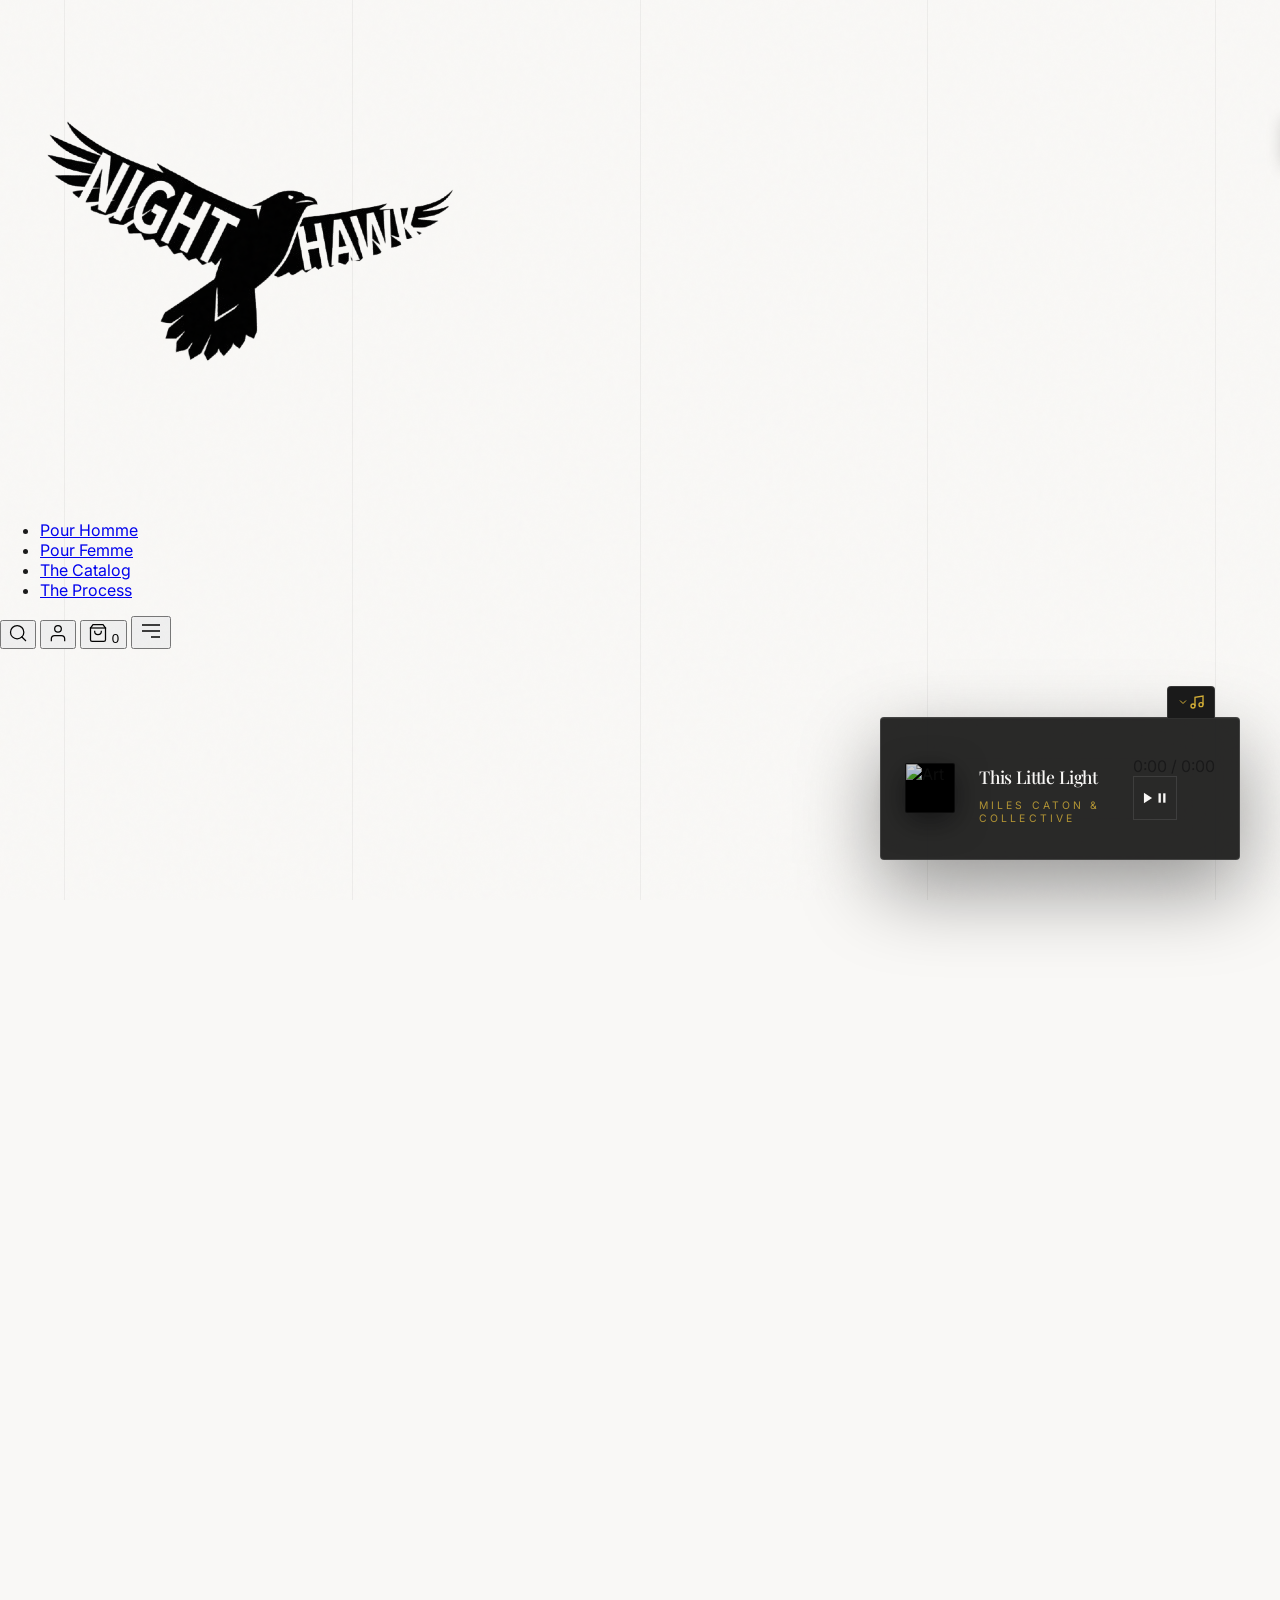
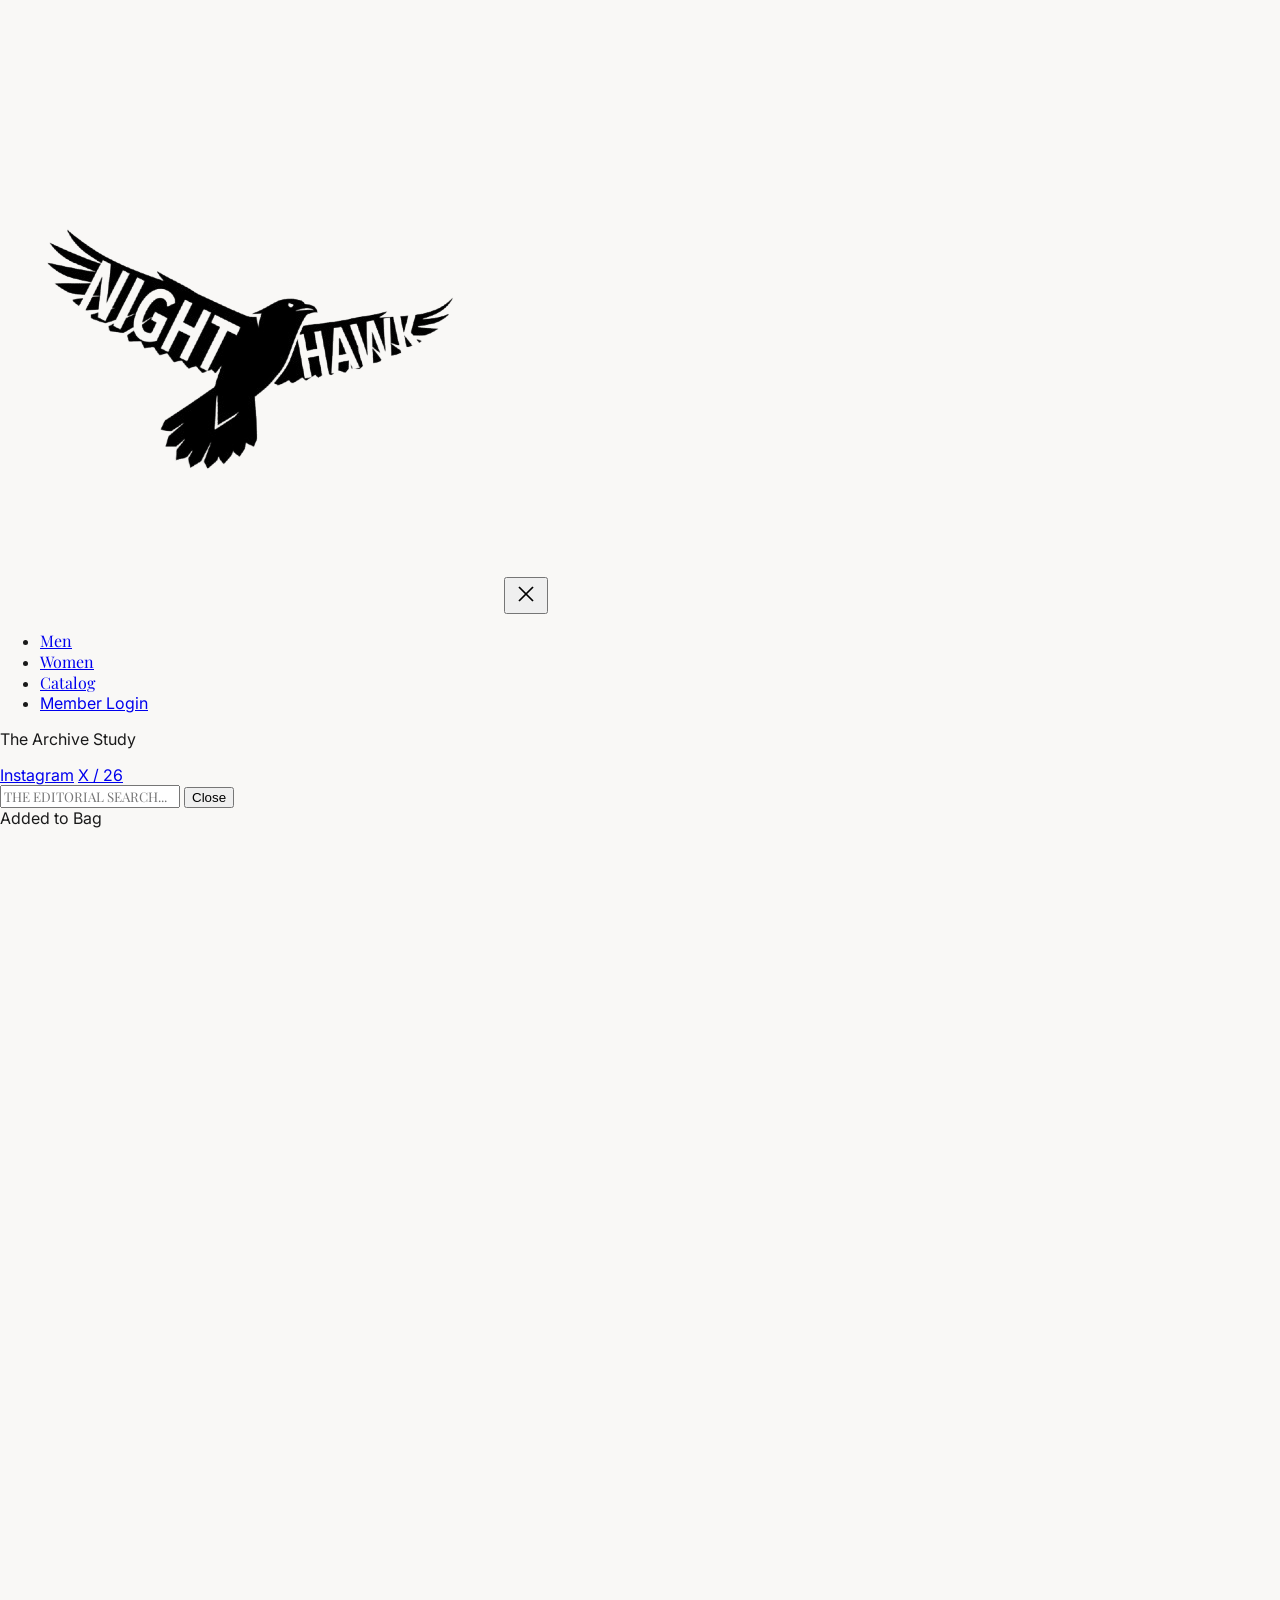
==== index.html @ eba728ac "feat: implement 100% smooth inertial scrolling and fix modal scroll overlap" ====
<!DOCTYPE html>
<html lang="en">

<head>
  <meta charset="UTF-8">
  <meta name="viewport" content="width=device-width, initial-scale=1.0">
  <title>NIGHT HAWK — The Art of Performance</title>
  <link rel="icon" type="image/png" href="logo.png">
  <link rel="preconnect" href="https://fonts.googleapis.com">
  <link rel="preconnect" href="https://fonts.gstatic.com" crossorigin>
  <link
    href="https://fonts.googleapis.com/css2?family=Inter:wght@300;400;500;600&family=Playfair+Display:ital,wght@0,400;0,700;1,400&family=UnifrakturCook:wght@700&display=swap"
    rel="stylesheet">
  <link rel="stylesheet" href="style.css">
  <!-- GSAP & LENIS -->
  <script src="https://cdnjs.cloudflare.com/ajax/libs/gsap/3.12.2/gsap.min.js"></script>
  <script src="https://unpkg.com/lenis@1.1.20/dist/lenis.min.js"></script>
  <script src="https://cdn.tailwindcss.com"></script>
  <script>
    tailwind.config = {
      theme: {
        extend: {
          colors: {
            alabaster: '#F9F8F6',
            charcoal: '#1A1A1A',
            taupe: '#EBE5DE',
            warmgrey: '#6C6863',
            gold: '#D4AF37',
          },
          fontFamily: {
            sans: ['Inter', 'sans-serif'],
            serif: ['Playfair Display', 'serif'],
          },
          letterSpacing: {
            wide: '0.1em',
            wider: '0.2em',
            widest: '0.3em',
          }
        }
      }
    }
  </script>
  <!-- AUTH -->
  <script type="module" src="auth.js"></script>
</head>

<body class="bg-alabaster text-charcoal antialiased relative">

  <!-- LUXURY STRUCTURAL BACKDROP -->
  <div class="noise-overlay"></div>
  <div class="editorial-grid">
    <div class="grid-line"></div>
    <div class="grid-line hidden md:block"></div>
    <div class="grid-line hidden md:block"></div>
    <div class="grid-line hidden xl:block"></div>
    <div class="grid-line"></div>
  </div>

  <!-- NAVIGATION -->
  <nav
    class="fixed top-0 w-full z-40 bg-alabaster/90 backdrop-blur-md border-b opacity-100 border-charcoal/10 transition-all duration-700">
    <div class="max-w-[1600px] mx-auto px-8 md:px-16 flex items-center justify-between h-20">
      <a href="index.html" class="flex items-center group">
        <img src="logo.png"
          class="h-8 md:h-12 w-auto object-contain transition-transform duration-500 group-hover:scale-105"
          alt="NIGHT HAWK">
      </a>

      <ul class="hidden lg:flex space-x-12">
        <li><a href="mens.html"
            class="text-xs uppercase tracking-widest text-charcoal hover:text-gold transition-colors duration-500">Pour
            Homme</a></li>
        <li><a href="womens.html"
            class="text-xs uppercase tracking-widest text-charcoal hover:text-gold transition-colors duration-500">Pour
            Femme</a></li>
        <li><a href="index.html#products"
            class="text-xs uppercase tracking-widest text-charcoal hover:text-gold transition-colors duration-500">The
            Catalog</a></li>
        <li><a href="#about"
            class="text-xs uppercase tracking-widest text-warmgrey hover:text-charcoal transition-colors duration-500">The
            Process</a></li>
      </ul>

      <div class="flex items-center space-x-4 md:space-x-8">
        <!-- Search Button Trigger -->
        <button class="text-charcoal hover:text-gold transition-colors duration-500" onclick="toggleSearch()">
          <svg width="20" height="20" viewBox="0 0 24 24" fill="none" stroke="currentColor" stroke-width="1.5"
            stroke-linecap="square">
            <circle cx="11" cy="11" r="8" />
            <line x1="21" y1="21" x2="16.65" y2="16.65" />
          </svg>
        </button>
        <button title="Profile" class="text-charcoal hover:text-gold transition-colors duration-500"
          onclick="window.location.href='login.html'">
          <svg width="20" height="20" viewBox="0 0 24 24" fill="none" stroke="currentColor" stroke-width="1.5"
            stroke-linecap="square">
            <path d="M20 21v-2a4 4 0 0 0-4-4H8a4 4 0 0 0-4 4v2" />
            <circle cx="12" cy="7" r="4" />
          </svg>
        </button>
        <button class="text-charcoal flex items-center space-x-2 group" id="cartBtn" onclick="openCart()">
          <svg class="group-hover:text-gold transition-colors duration-500" width="20" height="20" viewBox="0 0 24 24"
            fill="none" stroke="currentColor" stroke-width="1.5" stroke-linecap="square">
            <path d="M6 2 3 6v14a2 2 0 0 0 2 2h14a2 2 0 0 0 2-2V6l-3-4z" />
            <line x1="3" y1="6" x2="21" y2="6" />
            <path d="M16 10a4 4 0 0 1-8 0" />
          </svg>
          <span class="text-xs font-medium" id="cartCount">0</span>
        </button>

        <!-- Mobile Menu Trigger -->
        <button class="lg:hidden text-charcoal hover:text-gold transition-colors duration-500"
          onclick="toggleMobileMenu()">
          <svg width="24" height="24" viewBox="0 0 24 24" fill="none" stroke="currentColor" stroke-width="1.5">
            <line x1="3" y1="12" x2="21" y2="12" />
            <line x1="3" y1="6" x2="21" y2="6" />
            <line x1="12" y1="18" x2="21" y2="18" />
          </svg>
        </button>
      </div>
    </div>
  </nav>

  <!-- HERO SECTION -->
  <section
    class="relative min-h-[70vh] md:min-h-[85vh] w-full max-w-[1600px] mx-auto px-8 md:px-16 pt-24 pb-12 flex flex-col justify-end">
    <!-- Asymmetric Image Layout -->
    <div
      class="absolute top-[10%] md:top-[12%] right-8 md:right-16 md:w-[32%] lg:w-[35%] aspect-[3/4] z-0 group hidden md:block reveal">
      <div class="w-full h-full relative img-shadow-wrapper">
        <img src="products/hero_vol1.jpg" alt="Night Hawk Vol. 01" class="cinematic-img">
        <!-- Inner Border for Depth -->
        <div class="absolute inset-0 shadow-[inset_0_0_0_1px_rgba(0,0,0,0.06)] pointer-events-none"></div>
      </div>
      <!-- Vertical Label -->
      <div class="absolute -left-12 top-10 vertical-text">Collection / Vol. 01</div>
      <!-- Rotating Pro Element -->
      <div
        class="absolute -bottom-12 -right-12 floating-circle bg-alabaster/40 backdrop-blur-sm shadow-sm hidden lg:flex">
        Est. MCMXCII — Night Hawk
      </div>
    </div>

    <div class="relative z-10 w-full md:w-[85%] lg:w-[75%]">
      <div class="flex items-center space-x-6 mb-4 reveal">
        <div class="h-px w-10 bg-charcoal"></div>
        <span class="text-xs uppercase tracking-extrawide text-warmgrey">The New Standard</span>
      </div>

      <!-- PREMIUM MUSIC PLAYER COMPONENT -->
      <div class="mb-12 reveal" style="transition-delay: 200ms;">
        <div class="music-player-card">
          <div class="player-inner">
            <div class="album-art-wrapper" id="albumArt">
              <div class="vinyl-record">
                <div class="record-center"></div>
                <img src="https://images.unsplash.com/photo-1470225620780-dba8ba36b745?q=80&w=600" alt="Album Art"
                  class="album-img">
              </div>
            </div>

            <div class="player-info">
              <div class="metadata">
                <h3 class="serif text-xl tracking-wide text-charcoal">This Little Light of Mine</h3>
                <p class="text-[10px] uppercase tracking-widest text-warmgrey">Gospel Archive / Series 1</p>
              </div>

              <div class="controls-area">
                <div class="time-container">
                  <span id="currentTime" class="text-[10px] tabular-nums">0:00</span>
                  <div class="seek-track" id="seekBar">
                    <div class="seek-progress" id="seekProgress"></div>
                  </div>
                  <span id="totalTime" class="text-[10px] tabular-nums">0:00</span>
                </div>

                <div class="action-buttons">
                  <button id="playBtn" class="play-trigger group">
                    <svg id="playIcon" width="16" height="16" viewBox="0 0 24 24" fill="currentColor"
                      class="transition-transform duration-300 group-hover:scale-110">
                      <path d="M5 3l14 9-14 9V3z" />
                    </svg>
                    <svg id="pauseIcon" width="16" height="16" viewBox="0 0 24 24" fill="currentColor" class="hidden">
                      <rect x="6" y="4" width="4" height="16" />
                      <rect x="14" y="4" width="4" height="16" />
                    </svg>
                  </button>
                </div>
              </div>
            </div>
          </div>
          <!-- Global Audio Element -->
          <audio id="mainAudio" preload="auto">
            <source
              src="music/Miles Caton, DC6 Singers Collective, Pleasant Valley Youth Choir of New Orleans - This Little Light of Mine (SPOTISAVER).mp3"
              type="audio/mpeg">
          </audio>
        </div>
      </div>

      <h1
        class="serif text-5xl md:text-6xl lg:text-[5.5rem] leading-[0.9] text-charcoal mb-8 tracking-tight reveal-text">
        Curated <br> <span class="italic text-gold italic">Excellence.</span>
      </h1>

      <div class="grid grid-cols-1 md:grid-cols-12 gap-8 md:gap-16 items-end">
        <div class="md:col-span-4 md:col-start-1 reveal" style="transition-delay: 200ms;">
          <a href="#products" class="btn-luxury w-full md:w-auto">
            <span class="btn-bg-gold"></span>
            <span class="btn-text text-xs tracking-widest">Explore The Catalog</span>
          </a>
        </div>
        <div class="md:col-span-5 md:col-start-6 reveal" style="transition-delay: 400ms;">
          <p class="text-base text-charcoal leading-relaxed font-light">
            Elegance born from restraint, precision, and depth. Every raw seam engineered for architectural perfection
            and rigorous performance.
          </p>
        </div>
      </div>
    </div>
  </section>



  <!-- THE CATALOG -->
  <section id="products" class="w-full bg-charcoal text-alabaster py-24 md:py-40 reveal">
    <div class="max-w-[1600px] mx-auto px-8 md:px-16">
      <div class="flex flex-col md:flex-row md:items-end justify-between mb-20 md:mb-32">
        <div>
          <div class="flex items-center space-x-6 mb-6 reveal">
            <div class="h-px w-12 bg-alabaster/40"></div>
            <span class="text-xs uppercase tracking-extrawide text-taupe">Vol. 01</span>
          </div>
          <h2 class="serif text-5xl md:text-7xl leading-tight reveal-text">The <span
              class="italic text-gold">Editions</span></h2>
        </div>

        <!-- Minimalist Underline Filters -->
        <div class="flex overflow-x-auto whitespace-nowrap space-x-8 md:space-x-10 pb-4 md:pb-2 no-scrollbar">
          <button
            class="text-xs uppercase tracking-widest text-alabaster hover:text-gold transition-colors duration-500"
            onclick="filterProducts('All', this)">The Entire Edit</button>
          <button class="text-xs uppercase tracking-widest text-taupe hover:text-gold transition-colors duration-500"
            onclick="filterProducts('Men', this)">Pour Homme</button>
          <button class="text-xs uppercase tracking-widest text-taupe hover:text-gold transition-colors duration-500"
            onclick="filterProducts('Women', this)">Pour Femme</button>
        </div>
      </div>

      <!-- Inject Vanilla Script's Product Grid Here but style it via global Tailwind overloads in script.js (if necessary)! -->
      <!-- For immediate design impact, we will let default HTML render and adapt the script output to match elegant lines later. -->
      <div class="grid grid-cols-2 sm:grid-cols-2 lg:grid-cols-4 gap-x-4 sm:gap-x-8 gap-y-10 sm:gap-y-16"
        id="productsGrid">
        <!-- Content rendered by script.js -->
      </div>
    </div>
  </section>

  <!-- CART UI -->
  <div class="cart-overlay" id="cartOverlay" onclick="closeCart()"></div>
  <div class="cart-panel" id="cartPanel">
    <div class="px-8 py-8 border-b border-charcoal/10 flex justify-between items-center bg-alabaster shrink-0">
      <h3 class="serif text-3xl tracking-wide text-charcoal">The Bag</h3>
      <button onclick="closeCart()" class="text-charcoal hover:text-gold transition-colors duration-500">
        <svg width="24" height="24" viewBox="0 0 24 24" fill="none" stroke="currentColor" stroke-width="1.5">
          <path d="M18 6 6 18" />
          <path d="m6 6 12 12" />
        </svg>
      </button>
    </div>
    <div class="flex-1 overflow-y-auto px-8 py-8 bg-alabaster" id="cartBody" data-lenis-prevent>
      <!-- Populated by JS -->
    </div>
    <div class="border-t border-charcoal/10 bg-alabaster p-8 shrink-0" id="cartFooter">
      <div class="flex justify-between items-end mb-8">
        <span class="text-xs uppercase tracking-widest text-warmgrey">Subtotal</span>
        <span class="font-serif text-2xl tracking-wide text-charcoal" id="cartTotalPrice">₹0</span>
      </div>
      <button class="btn-luxury w-full" onclick="location.href='checkout.html'">
        <span class="btn-bg-gold"></span>
        <span class="btn-text">Secure Checkout</span>
      </button>
    </div>
  </div>

  <!-- MOBILE MENU DRAWER -->
  <div class="fixed inset-0 bg-alabaster z-[110] transition-transform duration-700 translate-x-full" id="mobileMenu">
    <div class="flex flex-col h-full px-8 py-12">
      <div class="flex justify-between items-center mb-24">
        <img src="logo.png" class="h-10 w-auto" alt="Logo">
        <button onclick="toggleMobileMenu()" class="text-charcoal">
          <svg width="28" height="28" viewBox="0 0 24 24" fill="none" stroke="currentColor" stroke-width="1.5">
            <path d="M18 6 6 18" />
            <path d="m6 6 12 12" />
          </svg>
        </button>
      </div>

      <ul class="space-y-10">
        <li><a href="mens.html" class="serif text-5xl text-charcoal hover:text-gold transition-colors block">Men</a>
        </li>
        <li><a href="womens.html" class="serif text-5xl text-charcoal hover:text-gold transition-colors block">Women</a>
        </li>
        <li><a href="index.html#products" onclick="toggleMobileMenu()"
            class="serif text-5xl text-charcoal hover:text-gold transition-colors block">Catalog</a></li>
        <li><a href="login.html"
            class="text-xs uppercase tracking-widest text-warmgrey block pt-8 border-t border-charcoal/10">Member
            Login</a></li>
      </ul>

      <div class="mt-auto">
        <p class="text-[10px] uppercase tracking-widest text-warmgrey mb-4">The Archive Study</p>
        <div class="flex space-x-6">
          <a href="#" class="text-xs text-charcoal">Instagram</a>
          <a href="#" class="text-xs text-charcoal">X / 26</a>
        </div>
      </div>
    </div>
  </div>

  <!-- SEARCH OVERLAY -->
  <div class="fixed inset-0 bg-alabaster z-[100] transition-opacity duration-700 opacity-0 pointer-events-none"
    id="searchOverlay">
    <div class="max-w-[1000px] mx-auto px-8 pt-40">
      <div class="flex items-center justify-between border-b border-charcoal/30 pb-4 mb-12">
        <input type="text" id="searchInput" onkeyup="performSearch()" placeholder="THE EDITORIAL SEARCH..."
          class="w-full bg-transparent text-4xl serif focus:outline-none italic placeholder:text-warmgrey/30">
        <button onclick="toggleSearch()"
          class="text-charcoal hover:text-gold transition-colors text-xs uppercase tracking-widest">Close</button>
      </div>
      <div id="searchResults" class="grid grid-cols-1 gap-8 max-h-[60vh] overflow-y-auto pr-4 custom-scrollbar" data-lenis-prevent>
        <!-- Results populated by script.js -->
      </div>
    </div>
  </div>

  <!-- TOAST NOTIFICATION -->
  <div
    class="fixed bottom-8 left-1/2 -translate-x-1/2 bg-charcoal text-alabaster text-[10px] uppercase tracking-widest px-8 py-4 z-[60] transform translate-y-24 opacity-0 transition-all duration-500 shadow-[0_8px_32px_rgba(0,0,0,0.15)]"
    id="toast">
    Added to Bag
  </div>

  <!-- FOOTER -->
  <footer id="contact"
    class="w-full max-w-[1600px] mx-auto px-8 md:px-16 py-20 pb-10 border-t border-charcoal/10 reveal">
    <div class="grid grid-cols-1 md:grid-cols-12 gap-16 mb-24">
      <div class="md:col-span-5">
        <img src="logo.png" class="h-10 w-auto mb-8 object-contain" alt="NIGHT HAWK">
        <p class="text-charcoal/60 text-sm leading-relaxed max-w-sm font-light mb-12">
          Sign up for exclusive access to restricted drops, early volume releases, and specialized editorial campaigns.
        </p>

        <div class="flex flex-col sm:flex-row items-start sm:items-end w-full max-w-md relative group">
          <input type="email" id="emailInput" placeholder="Enter your email address"
            class="w-full bg-transparent border-b border-charcoal py-4 text-sm font-light placeholder:font-serif placeholder:italic placeholder:text-warmgrey focus:outline-none focus:border-gold transition-colors duration-500">
          <button
            class="mt-4 sm:mt-0 sm:absolute right-0 bottom-4 text-xs uppercase tracking-widest font-medium hover:text-gold transition-colors duration-500"
            onclick="subscribeEmail()">
            Join
          </button>
        </div>
      </div>

      <div class="md:col-span-2 md:col-start-8">
        <h4 class="text-xs uppercase tracking-widest text-warmgrey mb-8">The Studio</h4>
        <ul class="space-y-4">
          <li><button onclick="openInfoModal('About')"
              class="text-sm font-light text-charcoal hover:text-gold transition-colors duration-500">About</button>
          </li>
          <li><button onclick="openInfoModal('Manifesto')"
              class="text-sm font-light text-charcoal hover:text-gold transition-colors duration-500">Manifesto</button>
          </li>
          <li><button onclick="openInfoModal('Careers')"
              class="text-sm font-light text-charcoal hover:text-gold transition-colors duration-500">Careers</button>
          </li>
        </ul>
      </div>

      <div class="md:col-span-2">
        <h4 class="text-xs uppercase tracking-widest text-warmgrey mb-8">Client Care</h4>
        <ul class="space-y-4">
          <li><button onclick="openInfoModal('Shipping')"
              class="text-sm font-light text-charcoal hover:text-gold transition-colors duration-500">Shipping</button>
          </li>
          <li><button onclick="openInfoModal('Returns')"
              class="text-sm font-light text-charcoal hover:text-gold transition-colors duration-500">Returns</button>
          </li>
          <li><button onclick="openInfoModal('Sizing')"
              class="text-sm font-light text-charcoal hover:text-gold transition-colors duration-500">Sizing</button>
          </li>
        </ul>
      </div>
    </div>

    <div class="flex flex-col md:flex-row justify-between items-center pt-8 border-t border-charcoal/5">
      <p class="text-[10px] uppercase tracking-widest text-warmgrey mb-4 md:mb-0">© 2026 Night Hawk. All Rights
        Reserved.</p>
      <div class="flex space-x-8">
        <a href="#"
          class="text-[10px] uppercase tracking-widest text-warmgrey hover:text-charcoal transition-colors duration-500">Instagram</a>
        <a href="#"
          class="text-[10px] uppercase tracking-widest text-warmgrey hover:text-charcoal transition-colors duration-500">X
          (Twitter)</a>
      </div>
    </div>
  </footer>

  <!-- INFO MODAL -->
  <div class="info-modal-overlay" id="infoModal" onclick="closeInfoModal()">
    <div class="info-modal-content" onclick="event.stopPropagation()">
      <button class="modal-close-btn" onclick="closeInfoModal()">
        <svg width="24" height="24" viewBox="0 0 24 24" fill="none" stroke="currentColor" stroke-width="1.5">
          <path d="M18 6 6 18" />
          <path d="m6 6 12 12" />
        </svg>
      </button>
      <div class="flex items-center space-x-6 mb-8">
        <div class="h-px w-10 bg-gold"></div>
        <span class="text-[10px] uppercase tracking-extrawide text-warmgrey">Night Hawk / Archival</span>
      </div>
      <h2 class="serif text-4xl mb-8" id="modalTitle">Info Title</h2>
      <p class="text-base text-charcoal font-light leading-relaxed tracking-wide" id="modalText">
        Professional description goes here...
      </p>
    </div>
  </div>

  <!-- ARCHITECTURAL QUICK VIEW -->
  <div id="quickViewOverlay" class="quickview-overlay" onclick="closeQuickView()">
    <div class="quickview-container" id="quickViewContainer" onclick="event.stopPropagation()" data-lenis-prevent>
      <div class="qv-close-btn" onclick="closeQuickView()">
        <svg width="24" height="24" viewBox="0 0 24 24" fill="none" stroke="currentColor" stroke-width="2">
          <path d="M18 6 6 18" />
          <path d="m6 6 12 12" />
        </svg>
      </div>

      <div class="qv-header-split">
        <!-- Left Side: Imagery Stage -->
        <div class="qv-visual-block">
          <div class="qv-main-stage" id="qvMainStage">
            <img src="" id="qvMainImg" alt="Product Cinematic">
          </div>
          <div class="qv-asset-tabs" id="qvAssetTabs">
            <!-- Population -->
          </div>
        </div>

        <!-- Right Side: Spec & Order -->
        <div class="qv-detail-block">
          <div class="mb-4">
            <span id="qvCategory" class="text-[10px] uppercase tracking-[0.4em] text-warmgrey">Volume Study</span>
          </div>
          <h2 id="qvTitle" class="serif text-5xl md:text-6xl mb-8 leading-[0.95] tracking-tight">Designation</h2>
          <div id="qvPrice" class="font-serif text-3xl text-gold mb-12">₹0.00</div>

          <div class="mb-12">
            <h4 class="text-[10px] uppercase tracking-widest text-charcoal mb-4">Internal Specification</h4>
            <p id="qvDescription" class="text-sm font-light leading-relaxed text-charcoal/70">
              A blueprint of restrained luxury.
            </p>
          </div>

          <div class="mb-12">
            <h4 class="text-[10px] uppercase tracking-widest text-charcoal mb-4">Dimension Strategy</h4>
            <div class="flex gap-3" id="qvSizes">
              <!-- Populated -->
            </div>
          </div>

          <button class="btn-luxury w-full" id="qvAddToCartBtn">
            <span class="btn-bg-gold"></span>
            <span class="btn-text">Acquire Archival Piece</span>
          </button>
        </div>
      </div>

      <!-- Deep Recommendations -->
      <div class="qv-suggestions">
        <h3 class="serif text-2xl mb-12">Related <span class="italic text-gold">Artifacts</span></h3>
        <div class="grid grid-cols-2 md:grid-cols-4 gap-8" id="qvSuggestions">
          <!-- Populated -->
        </div>
      </div>
    </div>
  </div>

  <!-- GLOBAL PERSISTENT PLAYER -->
  <div class="global-player" id="globalPlayer">
    <button class="player-toggle-btn" id="playerToggle" onclick="togglePlayerCollapse()">
      <svg id="collapseIcon" width="12" height="12" viewBox="0 0 24 24" fill="none" stroke="currentColor"
        stroke-width="2">
        <path d="m6 9 6 6 6-6" />
      </svg>
      <svg id="expandIcon" width="16" height="16" viewBox="0 0 24 24" fill="none" stroke="currentColor" stroke-width="2"
        class="hidden">
        <path d="M9 18V5l12-2v13" />
        <circle cx="6" cy="18" r="3" />
        <circle cx="18" cy="16" r="3" />
      </svg>
    </button>
    <div class="global-seek-bar" id="seekBar">
      <div class="global-seek-progress" id="seekProgress"></div>
    </div>
    <div class="global-player-inner">
      <div class="mini-album-wrapper" id="albumArt">
        <div class="mini-vinyl">
          <img src="https://images.unsplash.com/photo-1470225620780-dba8ba36b745?q=80&w=600" alt="Art"
            class="mini-album-img">
        </div>
      </div>
      <div class="mini-metadata">
        <h4 class="serif">This Little Light</h4>
        <p>Miles Caton & Collective</p>
      </div>
      <div class="mini-controls">
        <span id="currentTime" class="text-[9px] tabular-nums text-warmgrey">0:00</span>
        <span class="mx-1 text-taupe/20">/</span>
        <span id="totalTime" class="text-[9px] tabular-nums text-warmgrey">0:00</span>
        <button id="playBtn" class="mini-play-trigger">
          <svg id="playIcon" width="14" height="14" viewBox="0 0 24 24" fill="currentColor">
            <path d="M5 3l14 9-14 9V3z" />
          </svg>
          <svg id="pauseIcon" width="14" height="14" viewBox="0 0 24 24" fill="currentColor" class="hidden">
            <rect x="6" y="4" width="4" height="16" />
            <rect x="14" y="4" width="4" height="16" />
          </svg>
        </button>
      </div>
    </div>
  </div>


  <script src="script.js"></script>
</body>

</html>
---- style.css ----
/* 0. LENIS SMOOTH SCROLL CORE */
html.lenis, html.lenis body {
  height: auto;
}

.lenis.lenis-smooth {
  scroll-behavior: auto !important;
}

.lenis.lenis-smooth [data-lenis-prevent] {
  overscroll-behavior: contain;
}

.lenis.lenis-stopped {
  overflow: hidden;
}

.lenis.lenis-scrolling iframe {
  pointer-events: none;
}

/* 1. Paper Noise Texture */
.noise-overlay {
  position: fixed;
  inset: 0;
  z-index: 50;
  pointer-events: none;
  opacity: 0.02;
  background-image: url("data:image/svg+xml,%3Csvg viewBox='0 0 200 200' xmlns='http://www.w3.org/2000/svg'%3E%3Cfilter id='noiseFilter'%3E%3CfeTurbulence type='fractalNoise' baseFrequency='0.65' numOctaves='3' stitchTiles='stitch'/%3E%3C/filter%3E%3Crect width='100%25' height='100%25' filter='url(%23noiseFilter)'/%3E%3C/svg%3E");
}

/* 2. Structural Gridlines - RE-ENGINEERED FOR DESKTOP */
.editorial-grid {
  position: fixed;
  top: 0;
  left: 50%;
  transform: translateX(-50%);
  z-index: -1;
  pointer-events: none;
  display: flex;
  justify-content: space-between;
  width: 100vw;
  max-width: 1600px;
  height: 100vh;
  padding: 0 4rem;
}

@media (max-width: 768px) {
  .editorial-grid {
    padding: 0 2rem;
  }
}

.grid-line {
  width: 1px;
  height: 100%;
  background-color: rgba(26, 26, 26, 0.05);
  /* Lighter Lines */
}

/* 3. Global Typography & Core Overrides */
html {
  scroll-behavior: initial;
}

body {
  background-color: #F9F8F6;
  color: #1A1A1A;
  font-family: 'Inter', sans-serif;
  margin: 0;
  padding: 0;
  -webkit-font-smoothing: antialiased;
  overflow-x: hidden !important;
  width: 100%;
}

* {
  box-sizing: border-box;
}

h1,
h2,
h3,
h4,
.serif {
  font-family: 'Playfair Display', serif;
  font-weight: 400;
}

/* 4. Cinematic Image Reveals */
.cinematic-img {
  width: 100%;
  height: 100%;
  object-fit: cover;
  filter: grayscale(100%);
  transition: filter 1500ms cubic-bezier(0.25, 0.46, 0.45, 0.94), transform 1500ms cubic-bezier(0.25, 0.46, 0.45, 0.94);
}

.group:hover .cinematic-img {
  filter: grayscale(0%);
  transform: scale(1.05);
}

.img-shadow-wrapper {
  overflow: hidden;
  box-shadow: 0 8px 32px rgba(0, 0, 0, 0.08);
  transition: box-shadow 1500ms ease;
}

.group:hover .img-shadow-wrapper {
  box-shadow: 0 16px 48px rgba(0, 0, 0, 0.16);
}

/* 5. Custom Button Component */
.btn-luxury {
  position: relative;
  overflow: hidden;
  height: 3rem;
  padding: 0 2rem;
  background-color: #1A1A1A;
  color: #FFFFFF;
  font-family: 'Inter', sans-serif;
  font-size: 0.75rem;
  font-weight: 500;
  text-transform: uppercase;
  letter-spacing: 0.2em;
  border: 1px solid #1A1A1A;
  outline: none;
  cursor: pointer;
  box-shadow: 0 4px 16px rgba(0, 0, 0, 0.15);
  transition: box-shadow 500ms ease;
  display: inline-flex;
  align-items: center;
  justify-content: center;
  text-decoration: none;
}

.btn-luxury:hover {
  box-shadow: 0 8px 24px rgba(0, 0, 0, 0.25);
}

.btn-luxury .btn-bg-gold {
  position: absolute;
  top: 0;
  left: 0;
  width: 100%;
  height: 100%;
  background-color: #D4AF37;
  transform: translateX(-100%);
  transition: transform 500ms cubic-bezier(0.25, 0.46, 0.45, 0.94);
  z-index: 0;
}

.btn-luxury:hover .btn-bg-gold {
  transform: translateX(0);
}

.btn-luxury .btn-text {
  position: relative;
  z-index: 10;
}

/* 6. Vertical Text */
.vertical-text {
  writing-mode: vertical-rl;
  text-orientation: mixed;
  text-transform: uppercase;
  letter-spacing: 0.3em;
  font-size: 0.75rem;
  color: #6C6863;
  transform: rotate(180deg);
}

/* 7. Drop Caps */
.drop-cap::first-letter {
  float: left;
  font-family: 'Playfair Display', serif;
  font-size: 4.5rem;
  line-height: 0.8;
  margin-right: 0.75rem;
  margin-top: 0.2rem;
  color: #1A1A1A;
}

/* Utilities for JS Components */
.cart-overlay {
  display: none;
}

/* Temporary hide while refactoring */
.cart-panel {
  display: none;
}

/* INTERACTIVE UI STATES */
.cart-overlay {
  position: fixed;
  inset: 0;
  background-color: rgba(26, 26, 26, 0.3);
  backdrop-filter: blur(4px);
  z-index: 1000;
  opacity: 0;
  pointer-events: none;
  transition: opacity 700ms ease;
}

.cart-overlay.show {
  opacity: 1;
  pointer-events: auto;
}

.cart-panel {
  position: fixed;
  top: 0;
  right: 0;
  width: 100%;
  max-width: 440px;
  height: 100vh;
  background-color: #F9F8F6;
  z-index: 1100;
  transform: translateX(100%);
  transition: transform 700ms cubic-bezier(0.25, 0.46, 0.45, 0.94);
  border-left: 1px solid rgba(26, 26, 26, 0.1);
  display: flex;
  flex-direction: column;
}

.cart-panel.show {
  transform: translateX(0);
}

#toast.show {
  opacity: 1;
  transform: translate(-50%, 0);
}

#searchOverlay.show {
  opacity: 1;
  pointer-events: auto;
}

/* 6. Precision Animations (Intersection Observer) */
.reveal {
  opacity: 0;
  transform: translateY(30px);
  transition: all 1200ms cubic-bezier(0.25, 0.46, 0.45, 0.94);
}

.reveal.active {
  opacity: 1;
  transform: translateY(0);
}

/* 7. Hover Precision */
.hover-underline {
  position: relative;
}

.hover-underline::after {
  content: '';
  position: absolute;
  bottom: -4px;
  left: 0;
  width: 0%;
  height: 1px;
  background-color: #D4AF37;
  transition: width 600ms cubic-bezier(0.25, 0.46, 0.45, 0.94);
}

.hover-underline:hover::after {
  width: 100%;
}

/* 8. Floating Micro-UI */
.floating-circle {
  width: 100px;
  height: 100px;
  border-radius: 50%;
  border: 1px solid rgba(26, 26, 26, 0.1);
  display: flex;
  align-items: center;
  justify-content: center;
  text-align: center;
  font-size: 0.6rem;
  letter-spacing: 0.2rem;
  text-transform: uppercase;
  color: #1A1A1A;
  animation: rotate 20s linear infinite;
}

@keyframes rotate {
  from {
    transform: rotate(0deg);
  }

  to {
    transform: rotate(360deg);
  }
}

/* 9. Header Smart Scroll (Advanced UX) */
.header-scrolled {
  height: 4rem;
  /* Smaller height on scroll */
  background-color: rgba(249, 248, 246, 0.98);
  box-shadow: 0 4px 30px rgba(0, 0, 0, 0.05);
}

/* 10. Horizontal Reveal Text */
.reveal-text {
  clip-path: polygon(0 0, 0 100%, 0 100%, 0 0);
  transition: clip-path 1.5s cubic-bezier(0.19, 1, 0.22, 1);
}

.reveal-text.active {
  clip-path: polygon(0 0, 100% 0, 100% 100%, 0 100%);
}

/* 11. Logo Glow Horror Flickering refinement */
.horror-text {
  text-rendering: optimizeLegibility;
  filter: drop-shadow(0 0 5px rgba(145, 41, 20, 0.2));
}


/* 11. HORROR LOGO DESIGN (User Requested) */
@import url('https://fonts.googleapis.com/css2?family=UnifrakturCook:wght@700&display=swap');

.horror-text {
  animation: flickering 1.5s step-start infinite;
  color: #912914;
  font-family: 'UnifrakturCook', cursive;
  text-shadow: none;
  line-height: 1;
  display: inline-block;
}

@keyframes flickering {

  0%,
  5%,
  20%,
  30%,
  35%,
  100% {
    color: #912914;
    text-shadow: none;
    transform: skewX(0);
  }

  10% {
    color: #912914;
    text-shadow: 1px 1px #eee;
    transform: skewX(-15deg);
  }

  15% {
    color: #ccc;
    text-shadow: none;
    transform: skewX(-15deg);
  }

  25% {
    color: #ccc;
    text-shadow: 2px 2px #912914;
    transform: skewX(0);
  }
}

.logo-container {
  display: flex;
  justify-content: center;
  align-items: center;
  margin-bottom: 2rem;
}


/* 15. DESKTOP OPTIMIZATION & OVERFLOW FIXES */
html,
body {
  overflow-x: hidden;
  /* Prevent unwanted horizontal scroll */
  width: 100%;
}

.main-container {
  max-width: 1600px;
  margin: 0 auto;
  position: relative;
}

/* Ensure Logo sits perfectly */
.nav-logo {
  height: 2.5rem;
  width: auto;
  object-fit: contain;
}

.hero-logo {
  width: 100%;
  max-width: 600px;
  height: auto;
  margin-bottom: 2rem;
  filter: drop-shadow(0 0 10px rgba(0, 0, 0, 0.05));
}


/* 16. PROFESSIONAL INFO MODAL SYSTEM */
.info-modal-overlay {
  position: fixed;
  inset: 0;
  background-color: rgba(26, 26, 26, 0.5);
  backdrop-filter: blur(8px);
  z-index: 100;
  opacity: 0;
  pointer-events: none;
  transition: all 600ms cubic-bezier(0.25, 0.46, 0.45, 0.94);
  display: flex;
  align-items: center;
  justify-content: center;
  padding: 2rem;
}

.info-modal-overlay.show {
  opacity: 1;
  pointer-events: auto;
}

.info-modal-content {
  background-color: #F9F8F6;
  width: 100%;
  max-width: 600px;
  padding: 4rem;
  position: relative;
  transform: translateY(40px);
  transition: transform 800ms cubic-bezier(0.19, 1, 0.22, 1);
  border: 1px solid rgba(26, 26, 26, 0.1);
  box-shadow: 0 30px 60px rgba(0, 0, 0, 0.1);
}

.info-modal-overlay.show .info-modal-content {
  transform: translateY(0);
}

.modal-close-btn {
  position: absolute;
  top: 2rem;
  right: 2rem;
  color: #1A1A1A;
  transition: color 500ms ease;
}

.modal-close-btn:hover {
  color: #D4AF37;
}


/* 18. PREMIUM MUSIC PLAYER STYLES */
.music-player-card {
  width: 100%;
  max-width: 480px;
  background: rgba(255, 255, 255, 0.6);
  backdrop-filter: blur(20px);
  border: 1px solid rgba(26, 26, 26, 0.05);
  padding: 2rem;
  position: relative;
  box-shadow: 0 20px 60px rgba(0, 0, 0, 0.05);
}

@media (max-width: 1024px) {
  .music-player-card {
    max-width: 380px;
    padding: 1.5rem;
  }
}

.player-inner {
  display: flex;
  align-items: center;
  gap: 2rem;
}

.album-art-wrapper {
  position: relative;
  width: 120px;
  height: 120px;
  flex-shrink: 0;
}

.vinyl-record {
  width: 100%;
  height: 100%;
  border-radius: 50%;
  background: #111;
  position: relative;
  overflow: hidden;
  box-shadow: 0 10px 30px rgba(0, 0, 0, 0.3);
  background: repeating-radial-gradient(circle at center,
      #111 0,
      #111 2px,
      #161616 3px,
      #111 4px);
}

.record-center {
  position: absolute;
  top: 50%;
  left: 50%;
  transform: translate(-50%, -50%);
  width: 25px;
  height: 25px;
  background: var(--bg-alabaster);
  border-radius: 50%;
  z-index: 2;
  border: 4px solid #111;
}

.album-img {
  position: absolute;
  inset: 15%;
  width: 70%;
  height: 70%;
  object-fit: cover;
  border-radius: 50%;
  z-index: 1;
  opacity: 0.8;
  transition: opacity 0.5s ease;
}

.player-info {
  flex: 1;
}

.metadata h3 {
  margin-bottom: 0.25rem;
  font-size: 1.25rem;
}

.controls-area {
  margin-top: 1.5rem;
}

.time-container {
  display: flex;
  align-items: center;
  gap: 1rem;
  margin-bottom: 1.5rem;
}

.seek-track {
  flex: 1;
  height: 2px;
  background: rgba(26, 26, 26, 0.1);
  cursor: pointer;
  position: relative;
}

.seek-progress {
  position: absolute;
  left: 0;
  top: 0;
  height: 100%;
  background: var(--gold);
  width: 0%;
  transition: width 0.1s linear;
}

.seek-track:hover .seek-progress::after {
  content: '';
  position: absolute;
  right: -4px;
  top: -3px;
  width: 8px;
  height: 8px;
  background: var(--gold);
  border-radius: 50%;
}

.action-buttons {
  display: flex;
  align-items: center;
}

.play-trigger {
  width: 44px;
  height: 44px;
  border-radius: 50%;
  background: var(--text-charcoal);
  color: white;
  display: flex;
  align-items: center;
  justify-content: center;
  border: none;
  cursor: pointer;
  transition: all 0.3s cubic-bezier(0.25, 0.46, 0.45, 0.94);
}

.play-trigger:hover {
  background: var(--gold);
  transform: scale(1.05);
}

.play-trigger svg {
  fill: currentColor;
}

@media (max-width: 640px) {
  .player-inner {
    flex-direction: column;
    text-align: center;
  }
}

/* 19. GLOBAL PERSISTENT PLAYER */
.global-player {
  position: fixed;
  bottom: 2.5rem;
  right: 2.5rem;
  width: 360px;
  z-index: 100;
  background: rgba(18, 18, 18, 0.9); /* Architectural Matte */
  backdrop-filter: blur(35px) saturate(160%);
  -webkit-backdrop-filter: blur(35px) saturate(160%);
  border: 1px solid rgba(255, 255, 255, 0.12);
  border-radius: 4px; /* Museum-grade sharp corners with slight radii */
  padding: 1.5rem;
  box-shadow: 0 30px 80px rgba(0, 0, 0, 0.4);
  transition: all 0.9s cubic-bezier(0.19, 1, 0.22, 1);
  transform: translateY(0) rotateX(0);
  perspective: 1000px;
}

.global-player.collapsed {
  height: 0;
  padding: 0;
  background: transparent;
  border: none;
  box-shadow: none;
  backdrop-filter: none;
  overflow: visible;
}

.global-player.collapsed .global-seek-bar {
  opacity: 0;
}

.global-player.collapsed .global-player-inner {
  opacity: 0;
  pointer-events: none;
  transform: translateY(10px);
}

.player-toggle-btn {
  position: absolute;
  top: -32px;
  right: 1.5rem;
  width: 48px;
  height: 32px;
  background: #1A1A1A;
  backdrop-filter: blur(35px);
  border: 1px solid rgba(255, 255, 255, 0.12);
  border-bottom: none;
  border-radius: 4px 4px 0 0;
  display: flex;
  align-items: center;
  justify-content: center;
  cursor: pointer;
  color: #D4AF37;
  transition: all 0.6s cubic-bezier(0.19, 1, 0.22, 1);
  z-index: 10;
}

.global-player.collapsed .player-toggle-btn {
  top: -48px;
  width: 48px;
  height: 48px;
  border-radius: 50%;
  border: 1px solid rgba(26, 26, 26, 0.1);
  box-shadow: 0 8px 24px rgba(0, 0, 0, 0.1);
}

.player-toggle-btn:hover {
  background: white;
  color: #D4AF37;
}

.global-player-inner {
  display: flex;
  align-items: center;
  gap: 1rem;
  transition: all 0.5s ease;
}

.mini-album-wrapper {
  width: 50px;
  height: 50px;
  flex-shrink: 0;
  position: relative;
}

.mini-vinyl {
  width: 100%;
  height: 100%;
  border-radius: 2px; /* Architecturally Square with Micro-radius */
  background: #000;
  position: relative;
  overflow: hidden;
  box-shadow: 0 8px 30px rgba(0, 0, 0, 0.5);
  border: 1px solid rgba(255, 255, 255, 0.05);
}

.mini-album-img {
  position: absolute;
  inset: 0;
  width: 100%;
  height: 100%;
  object-fit: cover;
  opacity: 0.9;
  filter: contrast(1.1) brightness(0.9);
}

.mini-metadata {
  flex: 1;
  overflow: hidden;
  padding-left: 0.5rem;
}

.mini-metadata h4 {
  font-family: 'Playfair Display', serif;
  font-size: 1.1rem;
  font-weight: 500;
  white-space: nowrap;
  overflow: hidden;
  text-overflow: ellipsis;
  color: #F9F8F6;
  margin-bottom: 4px;
  letter-spacing: -0.01em;
}

.mini-metadata p {
  font-size: 0.65rem;
  text-transform: uppercase;
  letter-spacing: 0.3em;
  color: rgba(212, 175, 55, 0.8); /* Signature Gold Accent */
  font-weight: 400;
}

.mini-play-trigger {
  width: 44px;
  height: 44px;
  border-radius: 0; /* Professional Square UI */
  background: transparent;
  color: #F9F8F6;
  border: 1px solid rgba(255, 255, 255, 0.1);
  cursor: pointer;
  display: flex;
  align-items: center;
  justify-content: center;
  transition: all 0.5s cubic-bezier(0.19, 1, 0.22, 1);
}

.mini-play-trigger:hover {
  background: #F9F8F6;
  color: #1A1A1A;
  border-color: #F9F8F6;
}

.global-seek-bar {
  position: absolute;
  top: 0;
  left: 0;
  width: 100%;
  height: 1px; /* Precision fine line */
  background: rgba(255, 255, 255, 0.03);
}

.global-seek-progress {
  height: 100%;
  background: linear-gradient(90deg, #D4AF37, #F9F8F6);
  width: 0%;
}

@media (max-width: 768px) {
  .global-player {
    bottom: 1rem;
    right: 1rem;
    left: 1rem;
    width: auto;
  }
}

/* 20. CUSTOM SCROLLBAR UTILITIES */
.no-scrollbar::-webkit-scrollbar {
  display: none;
}
.no-scrollbar {
  -ms-overflow-style: none;
  scrollbar-width: none;
}

/* 21. ARCHITECTURAL QUICK-VIEW MODAL */
.quickview-overlay {
  position: fixed;
  inset: 0;
  background: rgba(10, 10, 10, 0.95);
  backdrop-filter: blur(20px);
  z-index: 1000;
  display: flex;
  align-items: center;
  justify-content: center;
  opacity: 0;
  pointer-events: none;
  transition: all 0.8s cubic-bezier(0.19, 1, 0.22, 1);
  padding: 1rem;
}

.quickview-overlay.active {
  opacity: 1;
  pointer-events: auto;
}

.quickview-container {
  width: 100%;
  max-width: 1200px;
  height: 90vh;
  background: #F9F8F6;
  position: relative;
  overflow-y: auto;
  display: flex;
  flex-direction: column;
  transform: scale(0.95) translateY(40px);
  transition: transform 1s cubic-bezier(0.19, 1, 0.22, 1);
  scrollbar-width: thin;
  scrollbar-color: #D4AF37 transparent;
}

.quickview-container::-webkit-scrollbar {
  width: 6px;
}
.quickview-container::-webkit-scrollbar-thumb {
  background-color: #D4AF37;
  border-radius: 6px;
}

.quickview-overlay.active .quickview-container {
  transform: scale(1) translateY(0);
}

.qv-header-split {
  display: grid;
  grid-template-columns: 1fr 1fr;
  flex-shrink: 0;
}

.qv-visual-block {
  background: #1A1A1A;
  position: relative;
  overflow: hidden;
  display: flex;
  flex-direction: column;
  padding: 2.5rem;
}

.qv-main-stage {
  flex: 1;
  width: 100%;
  position: relative;
  overflow: hidden;
  margin-bottom: 2rem;
  background-color: #111;
  display: flex;
  align-items: center;
  justify-content: center;
}

.qv-main-stage img {
  width: 100%;
  height: 100%;
  object-fit: cover;
  transition: transform 1.2s cubic-bezier(0.19, 1, 0.22, 1);
}

.qv-main-stage:hover img {
  transform: scale(1.05);
}

.qv-asset-tabs {
  display: grid;
  grid-template-columns: repeat(6, 1fr);
  gap: 1rem;
}

.qv-asset-tab {
  aspect-ratio: 1;
  border: 1px solid rgba(255, 255, 255, 0.05);
  background: rgba(25, 25, 25, 0.5);
  cursor: pointer;
  transition: all 0.4s ease;
  overflow: hidden;
  opacity: 0.4;
  display: flex;
  align-items: center;
  justify-content: center;
}

.qv-asset-tab.active {
  opacity: 1;
  border-color: #D4AF37;
}

.qv-asset-tab img {
  width: 100%;
  height: 100%;
  object-fit: cover;
}

.qv-asset-tab:hover {
  opacity: 0.8;
}

.qv-detail-block {
  padding: 4rem;
  background: #F9F8F6;
  display: flex;
  flex-direction: column;
  justify-content: center;
  color: #1A1A1A;
}

.qv-suggestions {
  padding: 4rem;
  background: #F9F8F6;
  border-top: 1px solid rgba(0, 0, 0, 0.03);
  color: #1A1A1A;
}

.qv-close-btn {
  position: absolute;
  top: 2rem;
  right: 2rem;
  background: #1A1A1A;
  color: #F9F8F6;
  width: 48px;
  height: 48px;
  border-radius: 50%;
  display: flex;
  align-items: center;
  justify-content: center;
  z-index: 1010;
  transition: all 0.5s ease;
  cursor: pointer;
}

.qv-close-btn:hover {
  background: #D4AF37;
  color: #1A1A1A;
  transform: rotate(90deg) scale(1.05);
}

@media (max-width: 1024px) {
  .qv-header-split { grid-template-columns: 1fr; }
  .quickview-container { height: 95vh; }
  .qv-detail-block { padding: 2rem; }
  .qv-visual-block { padding: 1.5rem; height: 60vh; }
}
@media (max-width: 768px) {
  .global-player {
    bottom: 0.5rem;
    right: 0.5rem;
    left: 0.5rem;
    width: auto;
    padding: 0.75rem;
    border-radius: 8px;
  }
  .mini-metadata h4 { font-size: 0.85rem; }
  .mini-metadata p { font-size: 0.55rem; }
  .player-toggle-btn { top: -20px; height: 20px; width: 36px; right: 0.5rem; }
}
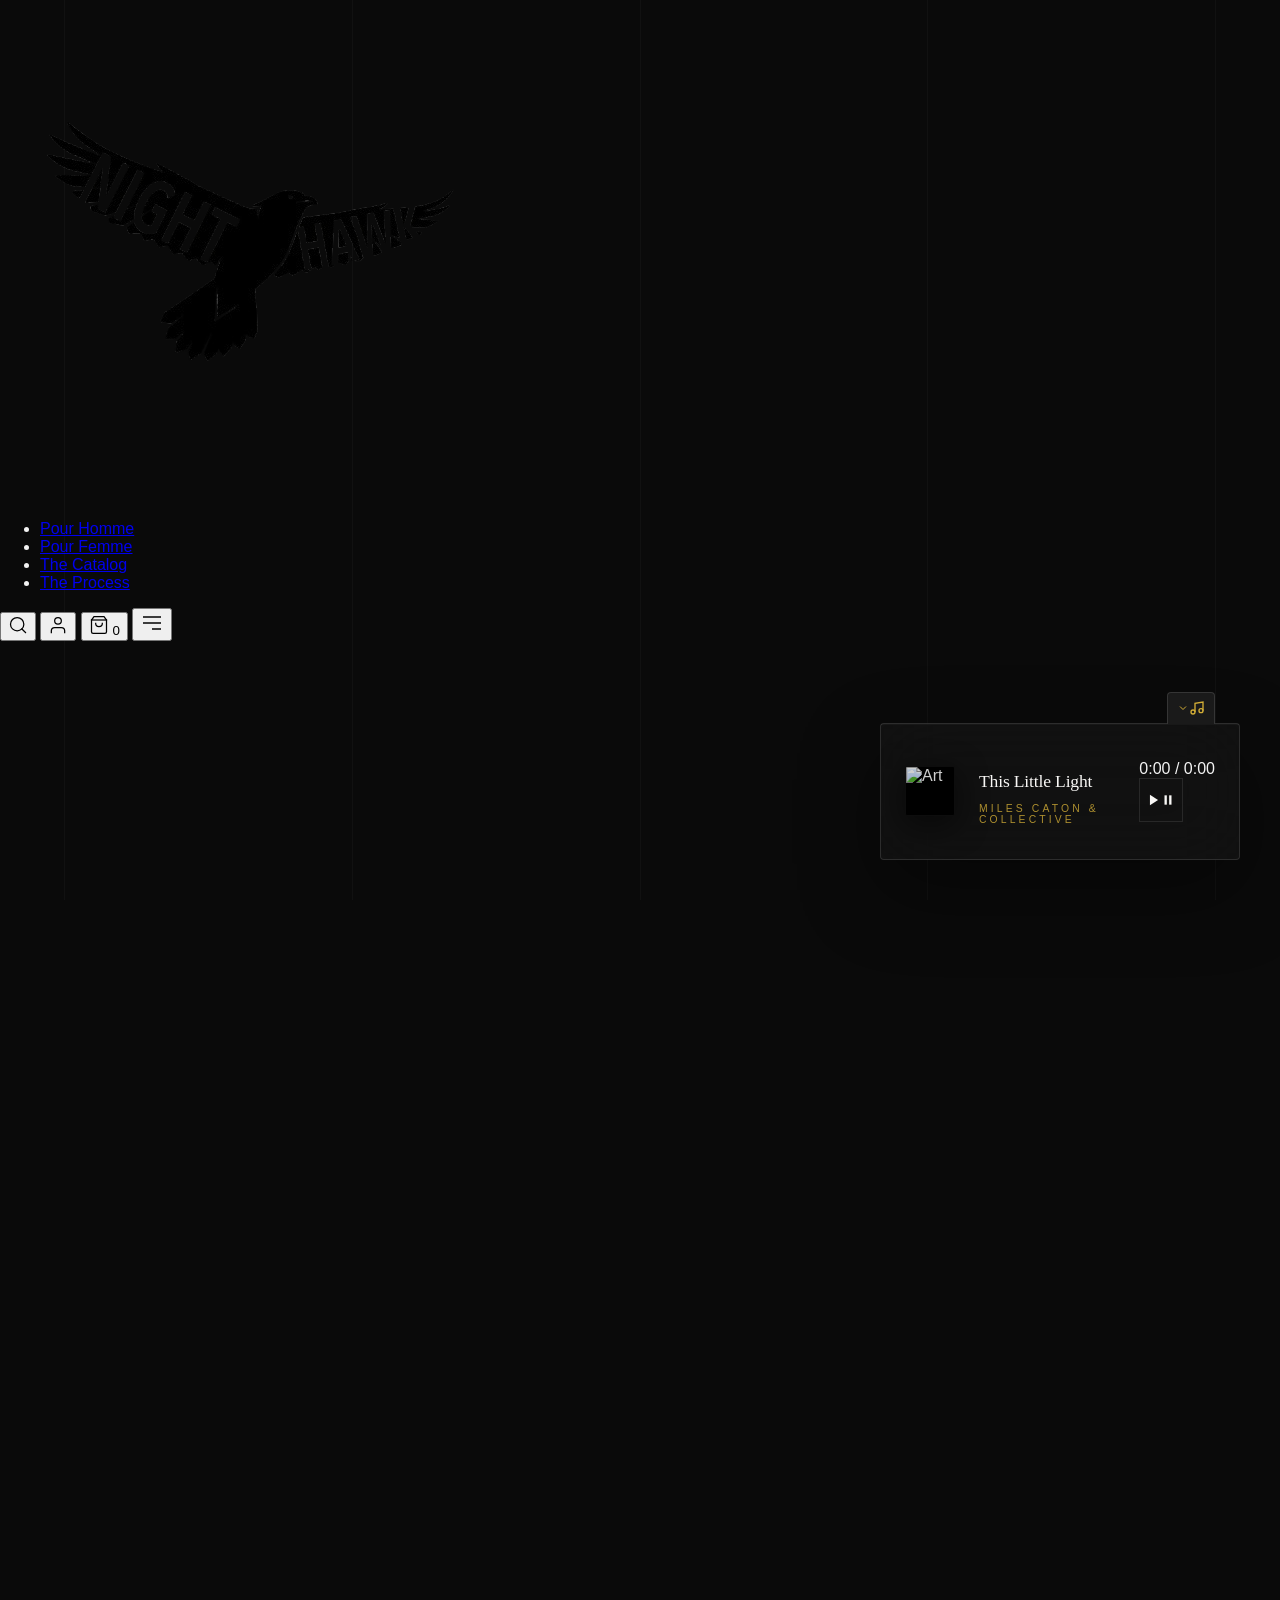
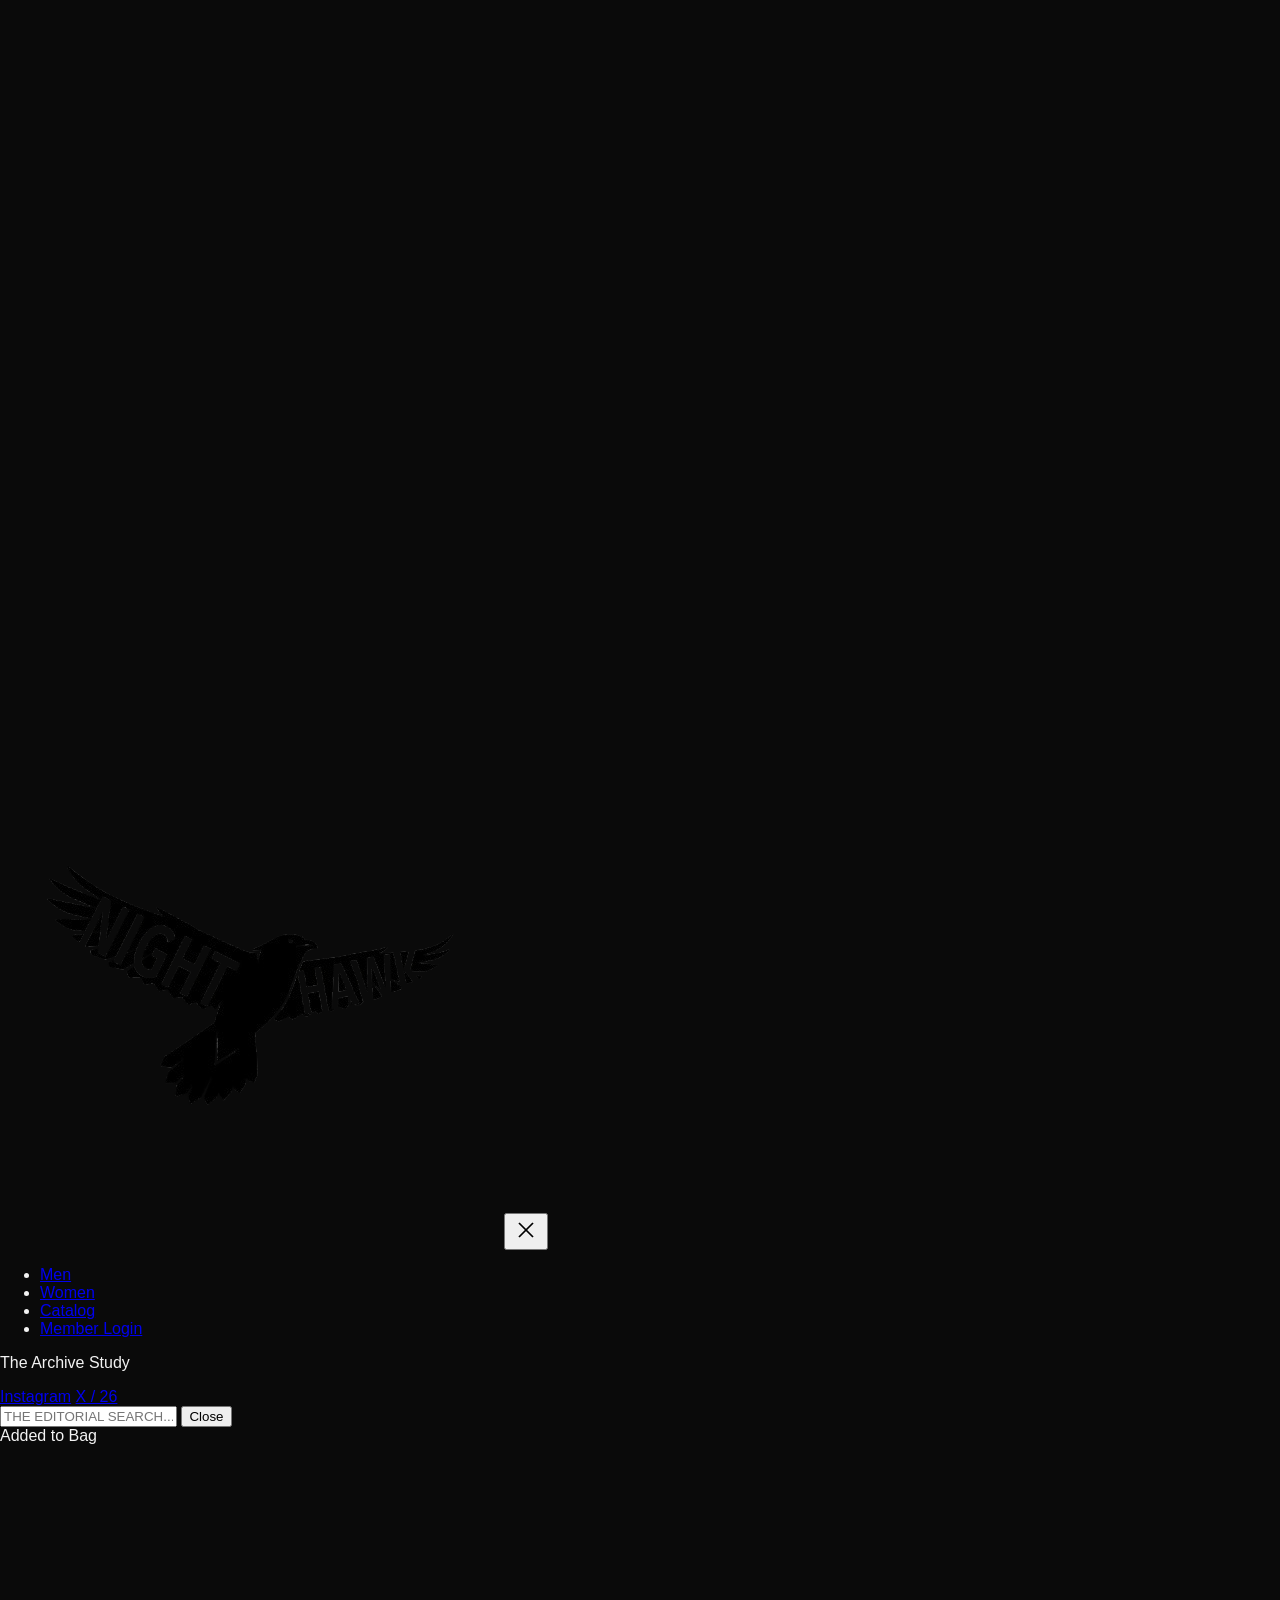
==== commit d29b09ae: "feat: complete visual redesign matching Sirnik studio aesthetic with background hero video and Lanku" ====
--- a/index.html
+++ b/index.html
@@ -8,9 +8,7 @@
   <link rel="icon" type="image/png" href="logo.png">
   <link rel="preconnect" href="https://fonts.googleapis.com">
   <link rel="preconnect" href="https://fonts.gstatic.com" crossorigin>
-  <link
-    href="https://fonts.googleapis.com/css2?family=Inter:wght@300;400;500;600&family=Playfair+Display:ital,wght@0,400;0,700;1,400&family=UnifrakturCook:wght@700&display=swap"
-    rel="stylesheet">
+  <link href="https://api.fontshare.com/v2/css?f[]=general-sans@300,400,500,600,700&display=swap" rel="stylesheet">
   <link rel="stylesheet" href="style.css">
   <!-- GSAP & LENIS -->
   <script src="https://cdnjs.cloudflare.com/ajax/libs/gsap/3.12.2/gsap.min.js"></script>
@@ -21,20 +19,20 @@
       theme: {
         extend: {
           colors: {
-            alabaster: '#F9F8F6',
-            charcoal: '#1A1A1A',
-            taupe: '#EBE5DE',
-            warmgrey: '#6C6863',
-            gold: '#D4AF37',
+            alabaster: '#0A0A0A',
+            charcoal: '#F3F3F3',
+            taupe: '#222222',
+            warmgrey: '#818181',
+            gold: '#FFFFFF',
           },
           fontFamily: {
-            sans: ['Inter', 'sans-serif'],
-            serif: ['Playfair Display', 'serif'],
+            sans: ['General Sans', 'sans-serif'],
+            serif: ['General Sans', 'sans-serif'],
           },
           letterSpacing: {
-            wide: '0.1em',
-            wider: '0.2em',
-            widest: '0.3em',
+            wide: '0.02em',
+            wider: '0.05em',
+            widest: '0.1em',
           }
         }
       }
@@ -62,7 +60,7 @@
     <div class="max-w-[1600px] mx-auto px-8 md:px-16 flex items-center justify-between h-20">
       <a href="index.html" class="flex items-center group">
         <img src="logo.png"
-          class="h-8 md:h-12 w-auto object-contain transition-transform duration-500 group-hover:scale-105"
+          class="h-8 md:h-12 w-auto object-contain transition-transform duration-500 group-hover:scale-105 invert"
           alt="NIGHT HAWK">
       </a>
 
@@ -128,7 +126,7 @@
     <div
       class="absolute top-[10%] md:top-[12%] right-8 md:right-16 md:w-[32%] lg:w-[35%] aspect-[3/4] z-0 group hidden md:block reveal">
       <div class="w-full h-full relative img-shadow-wrapper">
-        <img src="products/hero_vol1.jpg" alt="Night Hawk Vol. 01" class="cinematic-img">
+        <video src="video/WhatsApp Video 2026-04-19 at 4.47.10 PM.mp4" autoplay loop muted playsinline class="cinematic-img w-full h-full object-cover"></video>
         <!-- Inner Border for Depth -->
         <div class="absolute inset-0 shadow-[inset_0_0_0_1px_rgba(0,0,0,0.06)] pointer-events-none"></div>
       </div>
@@ -149,8 +147,11 @@
 
       <!-- PREMIUM MUSIC PLAYER COMPONENT -->
       <div class="mb-12 reveal" style="transition-delay: 200ms;">
-        <div class="music-player-card">
-          <div class="player-inner">
+        <div class="music-player-card" style="background: transparent; overflow: hidden; border: 1px solid rgba(255,255,255,0.1);">
+          <!-- Background Video -->
+          <video src="video/WhatsApp Video 2026-04-14 at 4.23.04 PM.mp4" autoplay loop muted playsinline class="absolute inset-0 w-full h-full object-cover z-0 opacity-70 pointer-events-none"></video>
+          
+          <div class="player-inner relative z-10" style="position: relative;">
             <div class="album-art-wrapper" id="albumArt">
               <div class="vinyl-record">
                 <div class="record-center"></div>
@@ -161,8 +162,8 @@
 
             <div class="player-info">
               <div class="metadata">
-                <h3 class="serif text-xl tracking-wide text-charcoal">This Little Light of Mine</h3>
-                <p class="text-[10px] uppercase tracking-widest text-warmgrey">Gospel Archive / Series 1</p>
+                <h3 class="serif text-xl tracking-wide text-charcoal">Hunting The Wren - The Immortal Man Version</h3>
+                <p class="text-[10px] uppercase tracking-widest text-warmgrey">Lankum / SpotiDost</p>
               </div>
 
               <div class="controls-area">
@@ -192,7 +193,7 @@
           <!-- Global Audio Element -->
           <audio id="mainAudio" preload="auto">
             <source
-              src="music/Miles Caton, DC6 Singers Collective, Pleasant Valley Youth Choir of New Orleans - This Little Light of Mine (SPOTISAVER).mp3"
+              src="music/Hunting The Wren - The Immortal Man Version_SpotiDost - Lankum.mp3"
               type="audio/mpeg">
           </audio>
         </div>
@@ -287,7 +288,7 @@
   <div class="fixed inset-0 bg-alabaster z-[110] transition-transform duration-700 translate-x-full" id="mobileMenu">
     <div class="flex flex-col h-full px-8 py-12">
       <div class="flex justify-between items-center mb-24">
-        <img src="logo.png" class="h-10 w-auto" alt="Logo">
+        <img src="logo.png" class="h-10 w-auto invert" alt="Logo">
         <button onclick="toggleMobileMenu()" class="text-charcoal">
           <svg width="28" height="28" viewBox="0 0 24 24" fill="none" stroke="currentColor" stroke-width="1.5">
             <path d="M18 6 6 18" />
@@ -346,7 +347,7 @@
     class="w-full max-w-[1600px] mx-auto px-8 md:px-16 py-20 pb-10 border-t border-charcoal/10 reveal">
     <div class="grid grid-cols-1 md:grid-cols-12 gap-16 mb-24">
       <div class="md:col-span-5">
-        <img src="logo.png" class="h-10 w-auto mb-8 object-contain" alt="NIGHT HAWK">
+        <img src="logo.png" class="h-10 w-auto mb-8 object-contain invert" alt="NIGHT HAWK">
         <p class="text-charcoal/60 text-sm leading-relaxed max-w-sm font-light mb-12">
           Sign up for exclusive access to restricted drops, early volume releases, and specialized editorial campaigns.
         </p>
--- a/style.css
+++ b/style.css
@@ -21,12 +21,7 @@
 
 /* 1. Paper Noise Texture */
 .noise-overlay {
-  position: fixed;
-  inset: 0;
-  z-index: 50;
-  pointer-events: none;
-  opacity: 0.02;
-  background-image: url("data:image/svg+xml,%3Csvg viewBox='0 0 200 200' xmlns='http://www.w3.org/2000/svg'%3E%3Cfilter id='noiseFilter'%3E%3CfeTurbulence type='fractalNoise' baseFrequency='0.65' numOctaves='3' stitchTiles='stitch'/%3E%3C/filter%3E%3Crect width='100%25' height='100%25' filter='url(%23noiseFilter)'/%3E%3C/svg%3E");
+  display: none;
 }
 
 /* 2. Structural Gridlines - RE-ENGINEERED FOR DESKTOP */
@@ -54,8 +49,7 @@
 .grid-line {
   width: 1px;
   height: 100%;
-  background-color: rgba(26, 26, 26, 0.05);
-  /* Lighter Lines */
+  background-color: rgba(255, 255, 255, 0.03);
 }
 
 /* 3. Global Typography & Core Overrides */
@@ -64,9 +58,9 @@
 }
 
 body {
-  background-color: #F9F8F6;
-  color: #1A1A1A;
-  font-family: 'Inter', sans-serif;
+  background-color: #0A0A0A;
+  color: #F3F3F3;
+  font-family: 'General Sans', sans-serif;
   margin: 0;
   padding: 0;
   -webkit-font-smoothing: antialiased;
@@ -83,8 +77,8 @@
 h3,
 h4,
 .serif {
-  font-family: 'Playfair Display', serif;
-  font-weight: 400;
+  font-family: 'General Sans', sans-serif;
+  font-weight: 500;
 }
 
 /* 4. Cinematic Image Reveals */
@@ -115,20 +109,20 @@
 .btn-luxury {
   position: relative;
   overflow: hidden;
-  height: 3rem;
-  padding: 0 2rem;
-  background-color: #1A1A1A;
-  color: #FFFFFF;
-  font-family: 'Inter', sans-serif;
-  font-size: 0.75rem;
+  height: 3.5rem;
+  padding: 0 2.5rem;
+  background-color: transparent;
+  color: #F3F3F3;
+  font-family: 'General Sans', sans-serif;
+  font-size: 0.85rem;
   font-weight: 500;
   text-transform: uppercase;
-  letter-spacing: 0.2em;
-  border: 1px solid #1A1A1A;
+  letter-spacing: 0.1em;
+  border: 1px solid rgba(255,255,255,0.2);
+  border-radius: 999px;
   outline: none;
   cursor: pointer;
-  box-shadow: 0 4px 16px rgba(0, 0, 0, 0.15);
-  transition: box-shadow 500ms ease;
+  transition: border-color 300ms ease, color 300ms ease;
   display: inline-flex;
   align-items: center;
   justify-content: center;
@@ -136,7 +130,8 @@
 }
 
 .btn-luxury:hover {
-  box-shadow: 0 8px 24px rgba(0, 0, 0, 0.25);
+  border-color: #F3F3F3;
+  color: #0A0A0A;
 }
 
 .btn-luxury .btn-bg-gold {
@@ -145,17 +140,18 @@
   left: 0;
   width: 100%;
   height: 100%;
-  background-color: #D4AF37;
-  transform: translateX(-100%);
+  background-color: #F3F3F3;
+  transform: translateY(100%);
   transition: transform 500ms cubic-bezier(0.25, 0.46, 0.45, 0.94);
   z-index: 0;
+  border-radius: 999px;
 }
 
 .btn-luxury:hover .btn-bg-gold {
-  transform: translateX(0);
-}
-
-.btn-luxury .btn-text {
+  transform: translateY(0);
+}
+
+.btn-text {
   position: relative;
   z-index: 10;
 }
@@ -174,12 +170,12 @@
 /* 7. Drop Caps */
 .drop-cap::first-letter {
   float: left;
-  font-family: 'Playfair Display', serif;
+  font-family: 'General Sans', sans-serif;
   font-size: 4.5rem;
   line-height: 0.8;
   margin-right: 0.75rem;
   margin-top: 0.2rem;
-  color: #1A1A1A;
+  color: #F3F3F3;
 }
 
 /* Utilities for JS Components */
@@ -216,11 +212,11 @@
   width: 100%;
   max-width: 440px;
   height: 100vh;
-  background-color: #F9F8F6;
+  background-color: #0A0A0A;
   z-index: 1100;
   transform: translateX(100%);
   transition: transform 700ms cubic-bezier(0.25, 0.46, 0.45, 0.94);
-  border-left: 1px solid rgba(26, 26, 26, 0.1);
+  border-left: 1px solid rgba(255, 255, 255, 0.1);
   display: flex;
   flex-direction: column;
 }
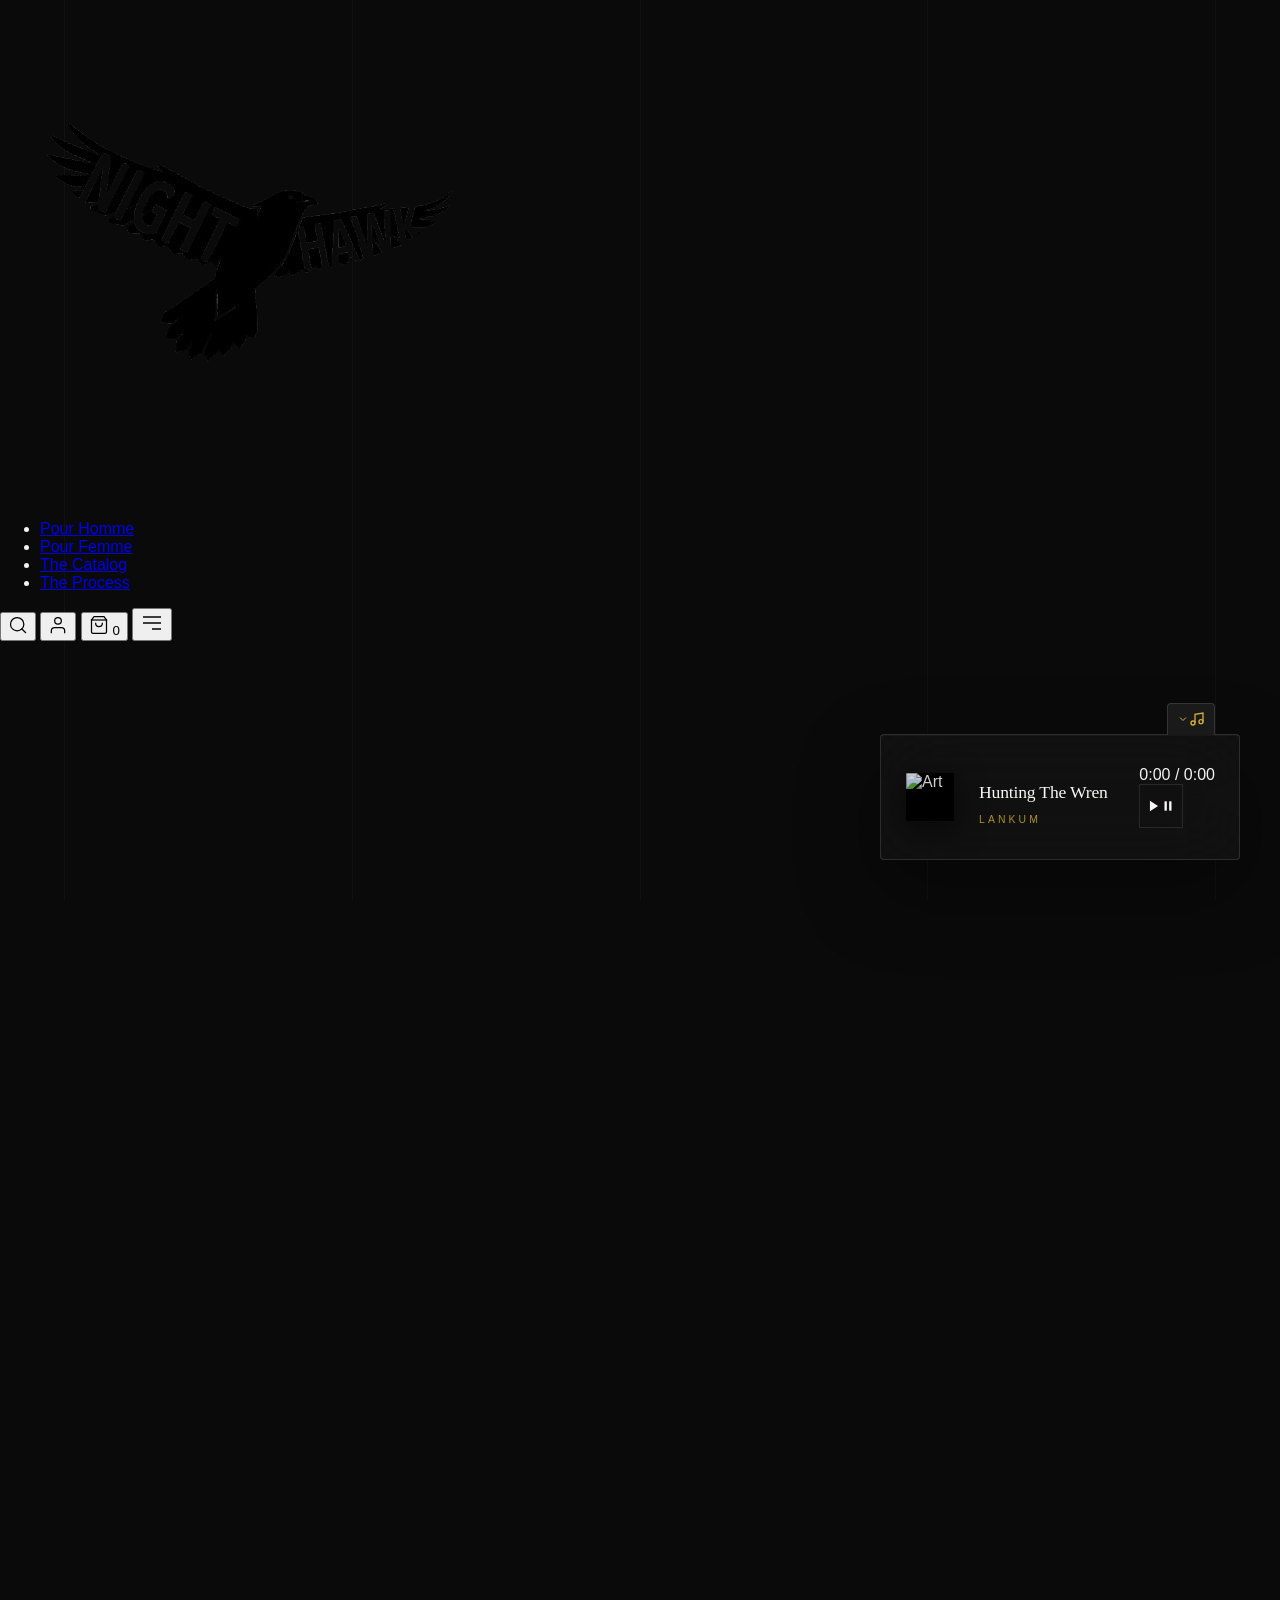
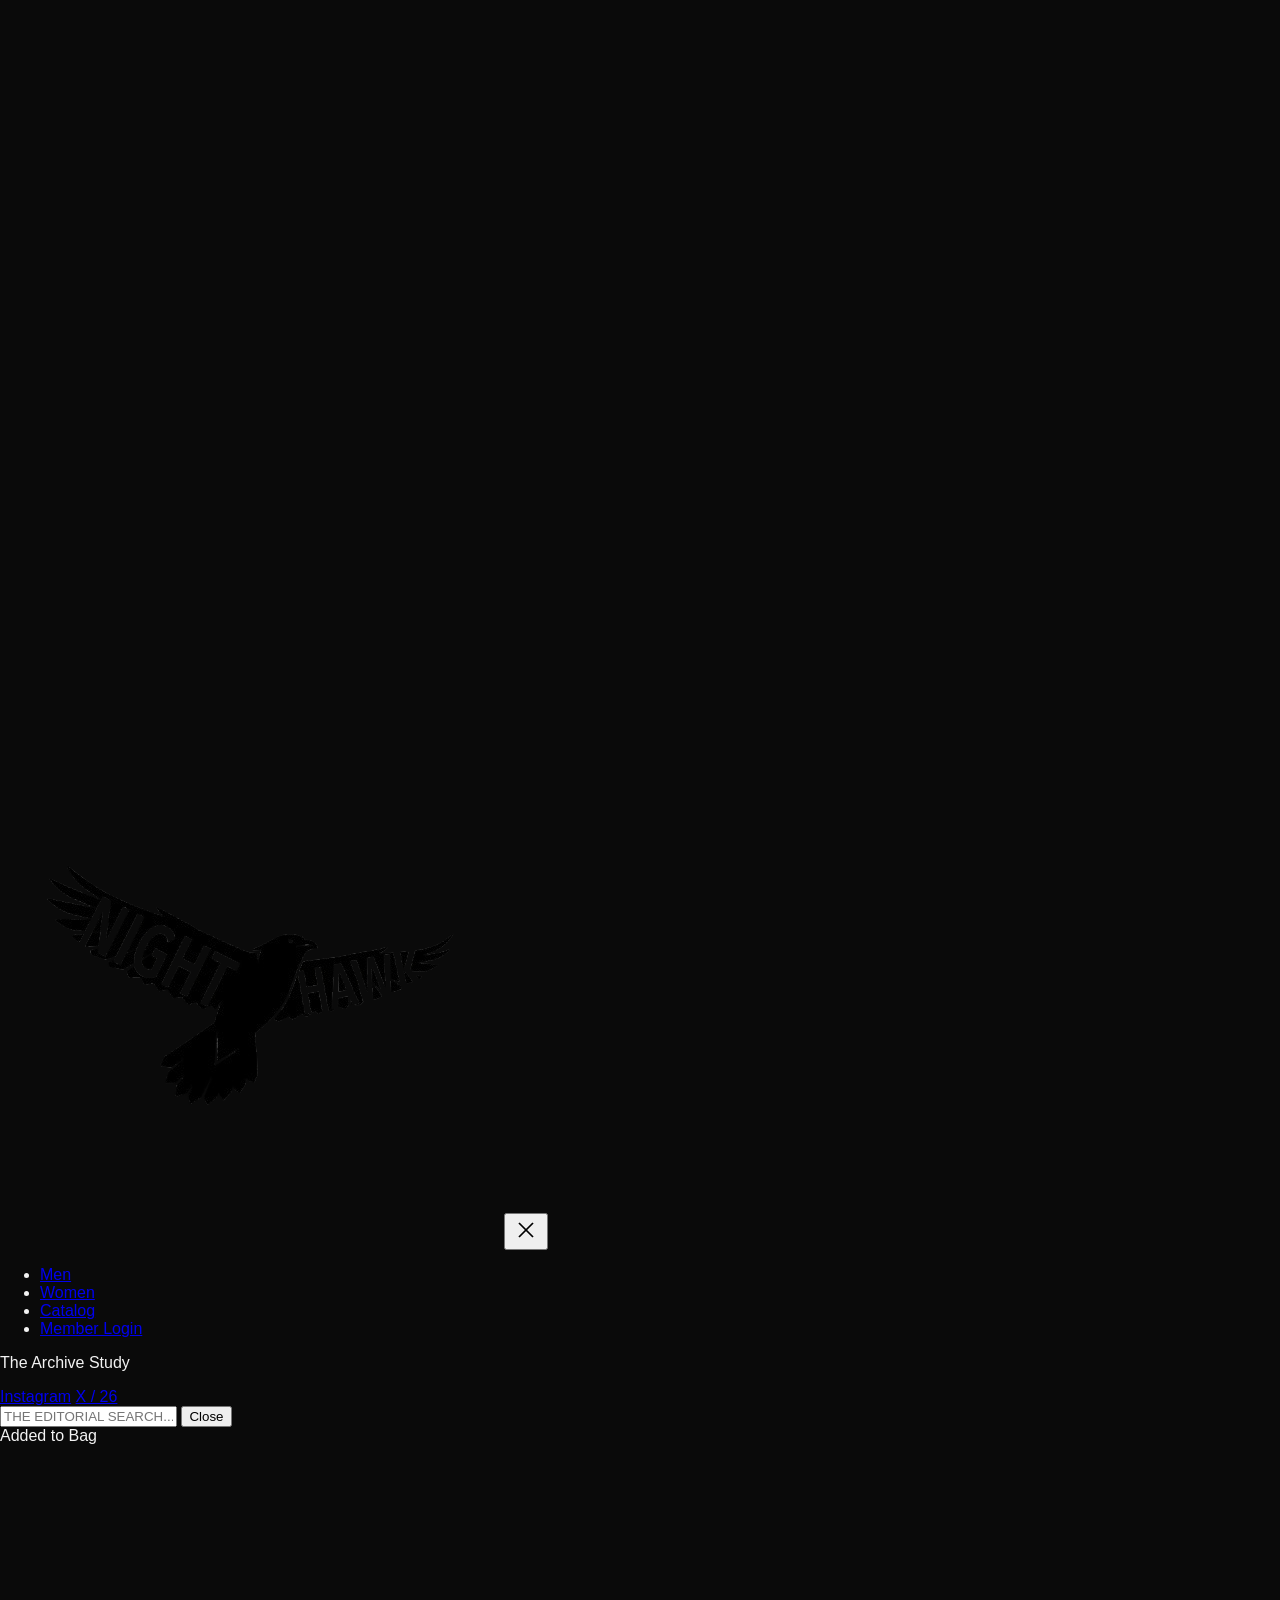
==== commit 968c8542: "feat: globally update music player to Hunting The Wren across all pages" ====
--- a/index.html
+++ b/index.html
@@ -512,8 +512,8 @@
         </div>
       </div>
       <div class="mini-metadata">
-        <h4 class="serif">This Little Light</h4>
-        <p>Miles Caton & Collective</p>
+        <h4 class="serif">Hunting The Wren</h4>
+        <p>Lankum</p>
       </div>
       <div class="mini-controls">
         <span id="currentTime" class="text-[9px] tabular-nums text-warmgrey">0:00</span>
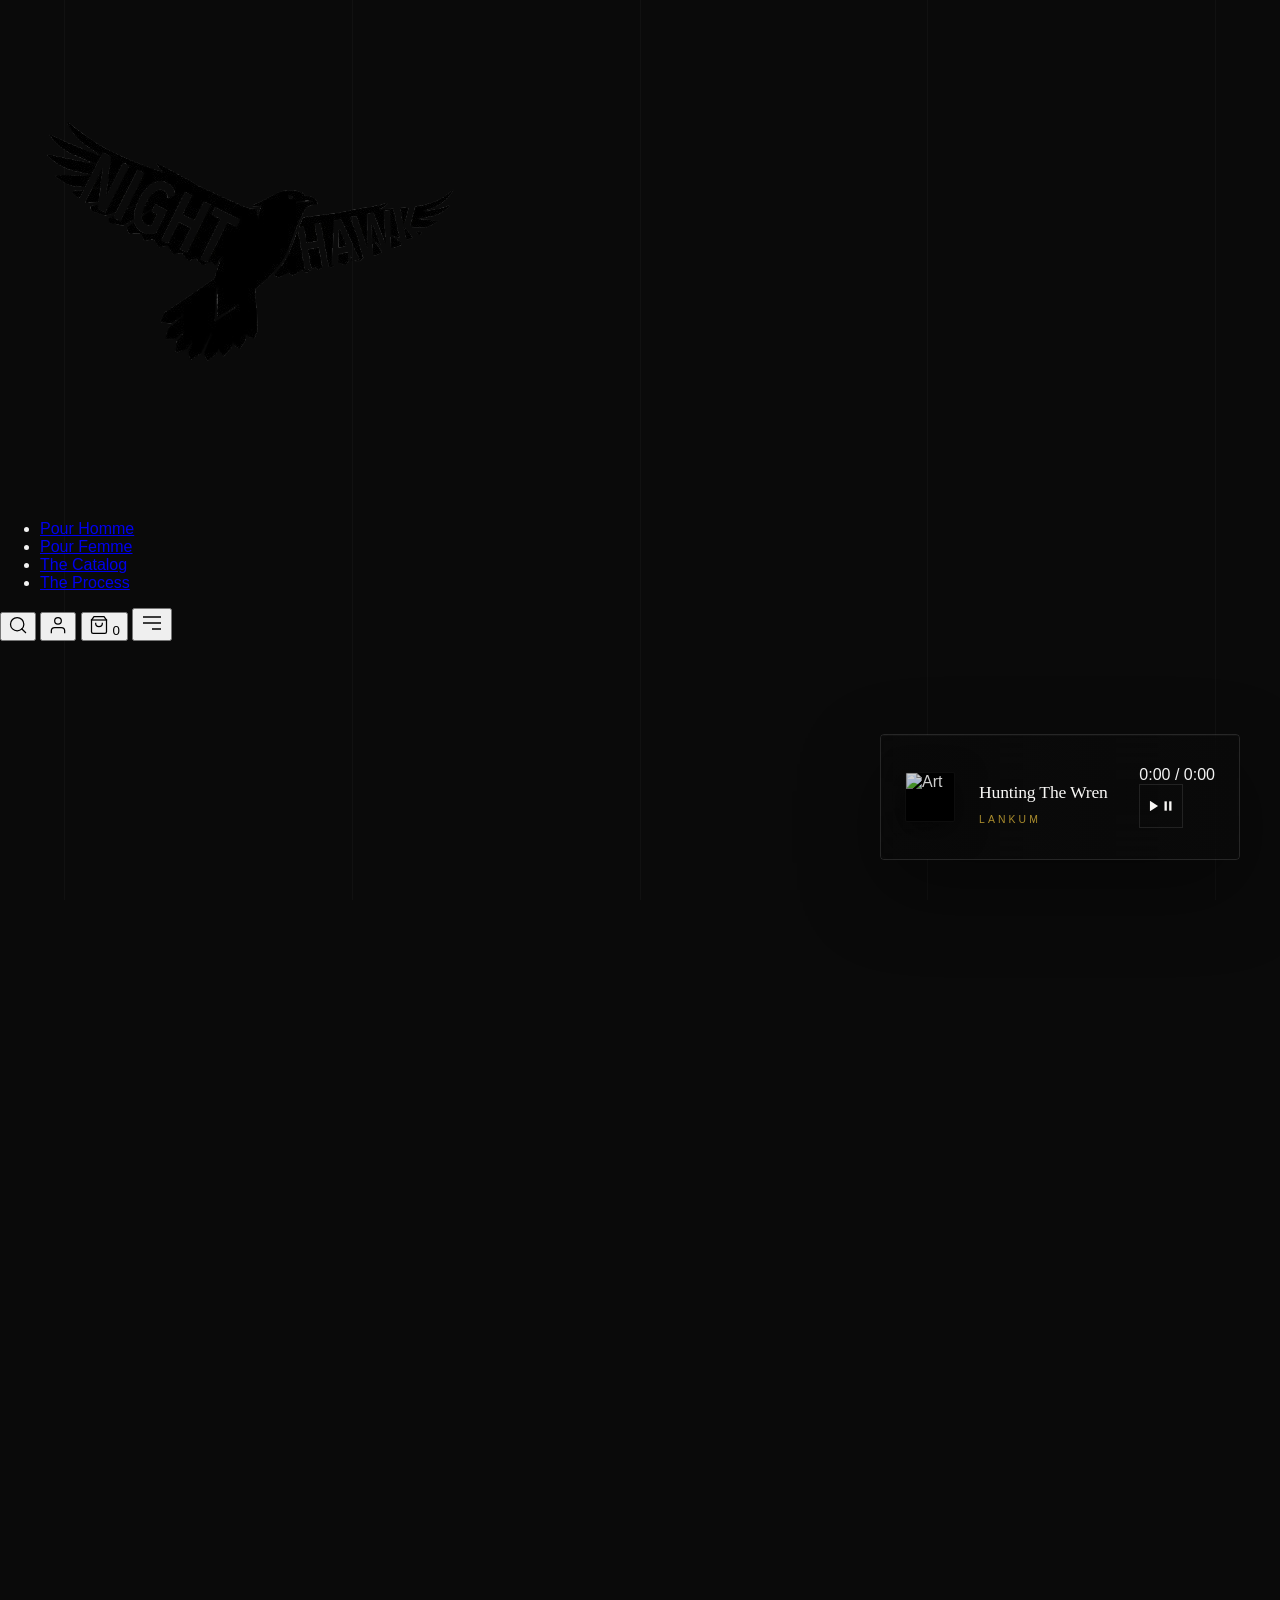
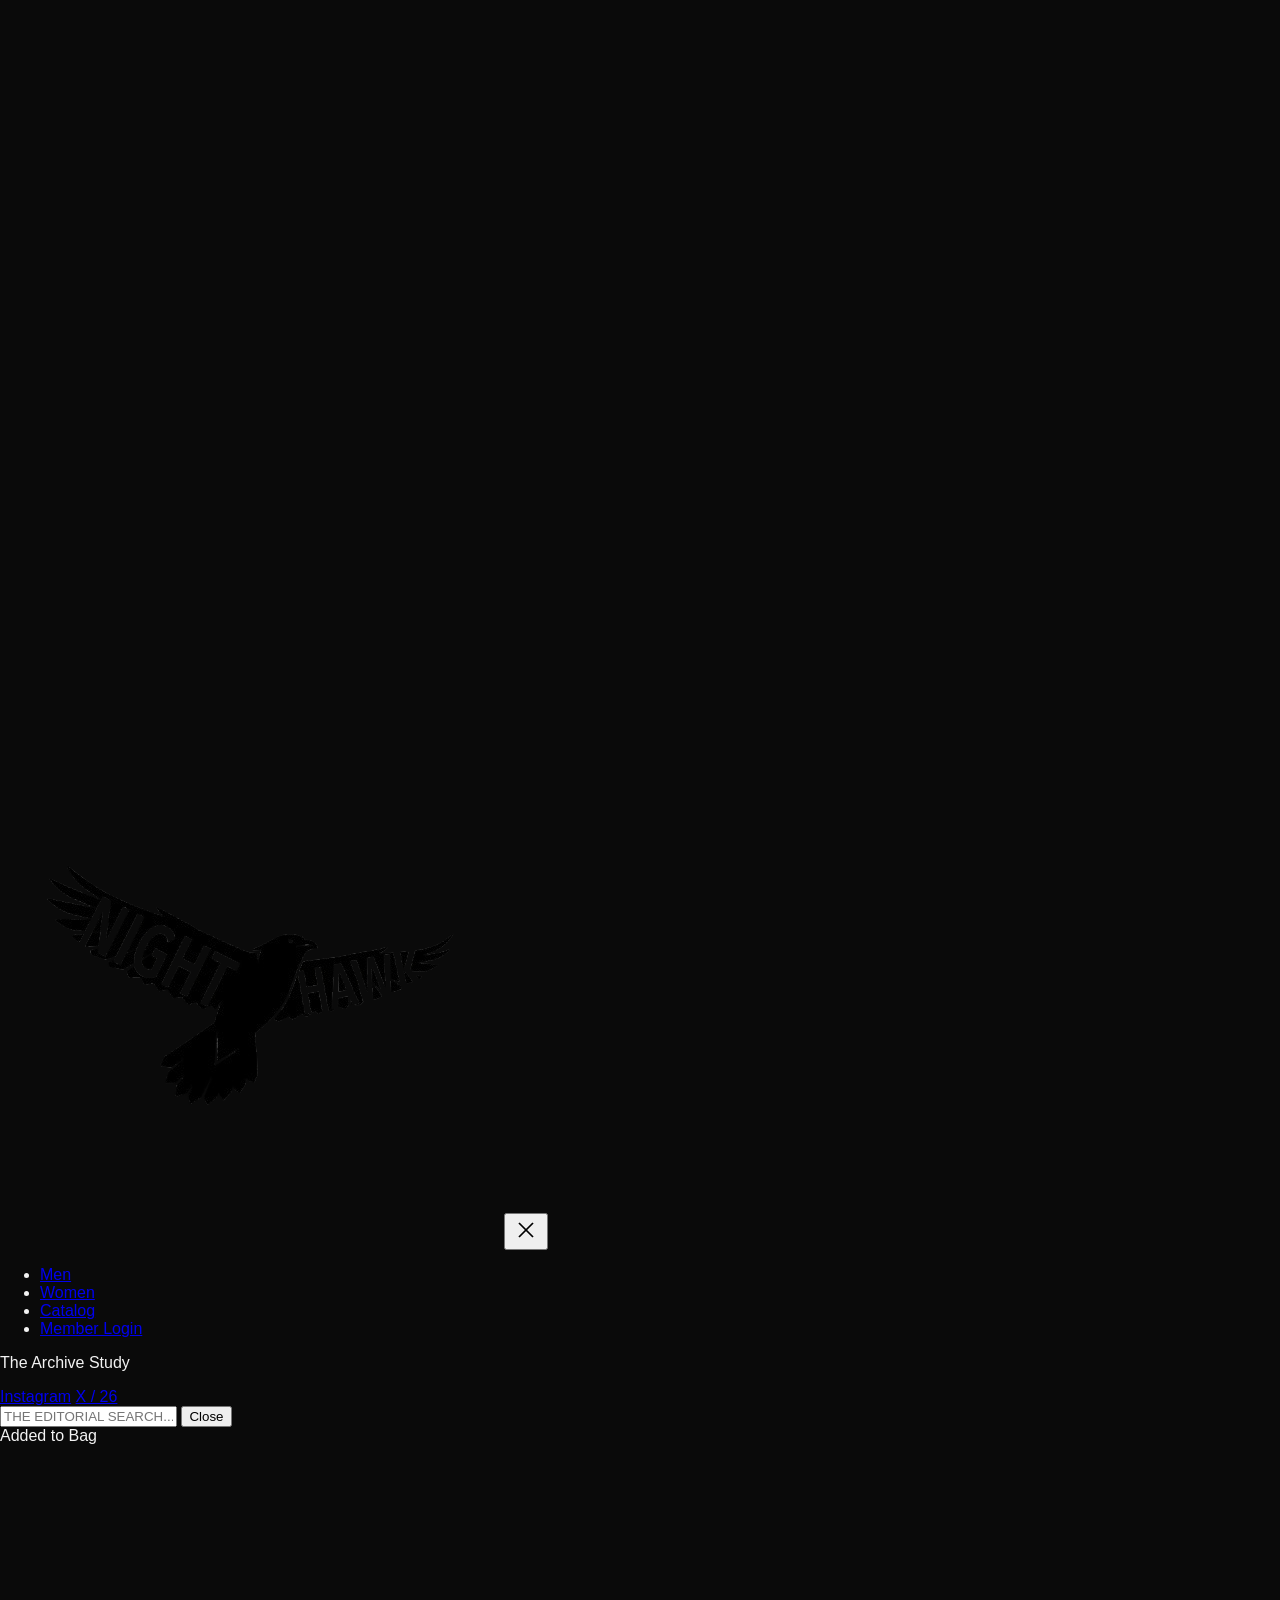
==== commit 05633c87: "feat: embed new video loop into the global persistent player across all pages" ====
--- a/index.html
+++ b/index.html
@@ -488,7 +488,10 @@
   </div>
 
   <!-- GLOBAL PERSISTENT PLAYER -->
-  <div class="global-player" id="globalPlayer">
+  <div class="global-player" id="globalPlayer" style="background: transparent; overflow: hidden;">
+    <video src="video/WhatsApp Video 2026-04-19 at 9.41.53 PM.mp4" autoplay loop muted playsinline style="position: absolute; top: 0; left: 0; width: 100%; height: 100%; object-fit: cover; z-index: -1; opacity: 0.6; pointer-events: none; mix-blend-lighten"></video>
+    <!-- Background darkening overlay to ensure text remains readable -->
+    <div style="position: absolute; top: 0; left: 0; width: 100%; height: 100%; background: linear-gradient(to right, rgba(10,10,10,0.9), rgba(10,10,10,0.6)); z-index: -1; pointer-events: none;"></div>
     <button class="player-toggle-btn" id="playerToggle" onclick="togglePlayerCollapse()">
       <svg id="collapseIcon" width="12" height="12" viewBox="0 0 24 24" fill="none" stroke="currentColor"
         stroke-width="2">
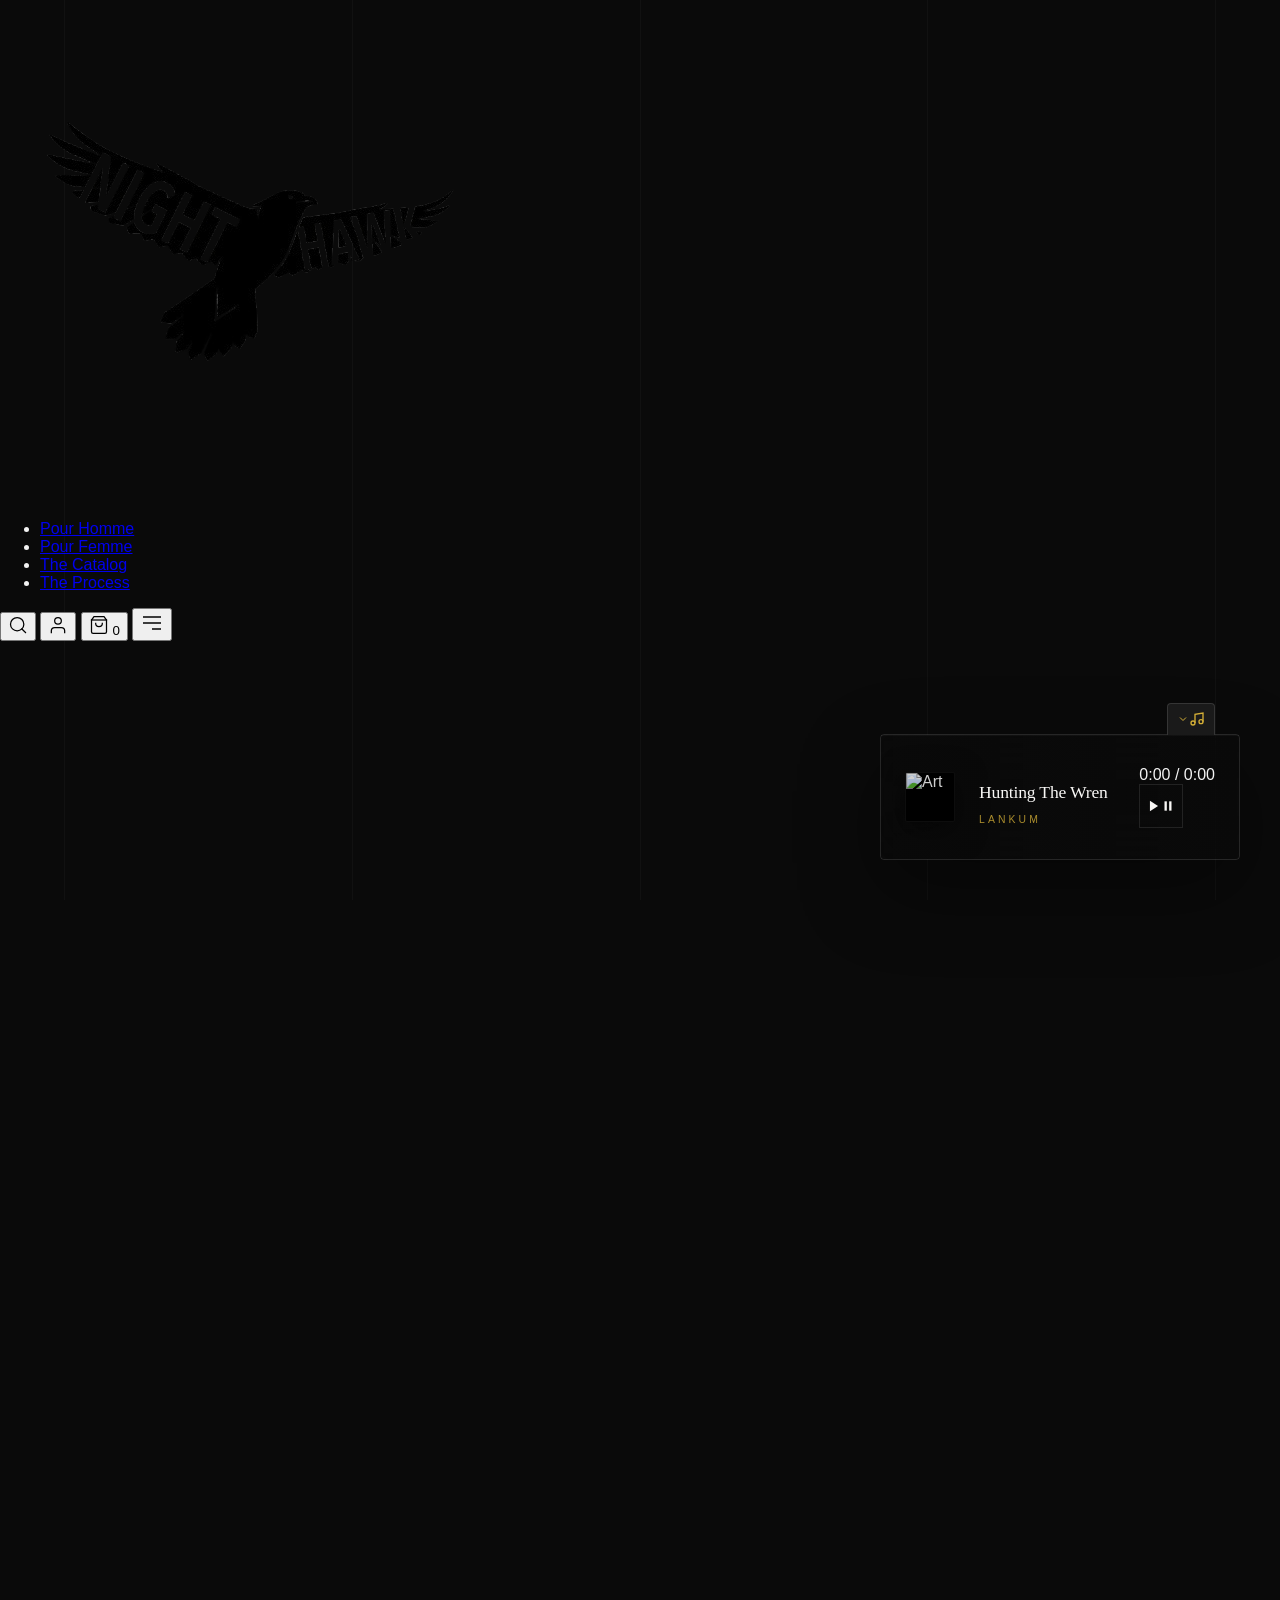
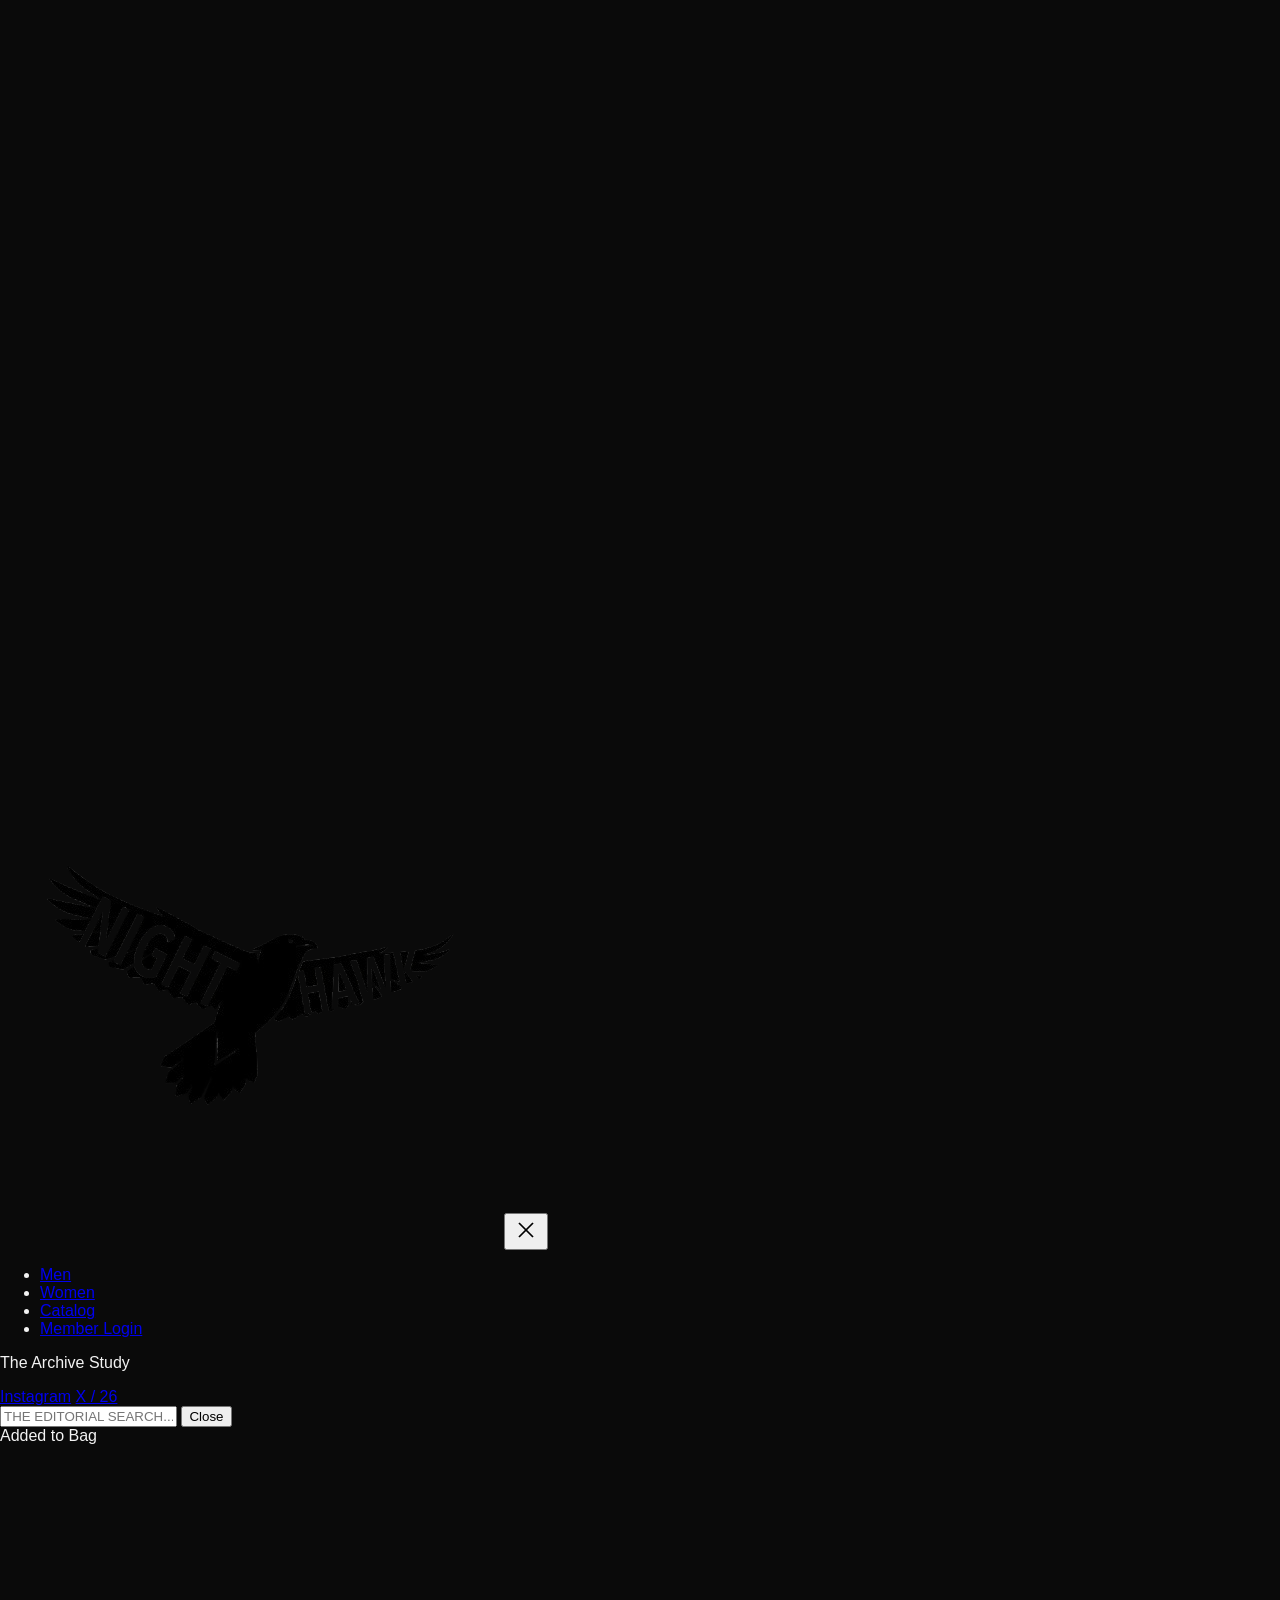
==== commit 3ba00163: "fix: restore minimise and expand toggle button visibility on the global player" ====
--- a/index.html
+++ b/index.html
@@ -488,10 +488,10 @@
   </div>
 
   <!-- GLOBAL PERSISTENT PLAYER -->
-  <div class="global-player" id="globalPlayer" style="background: transparent; overflow: hidden;">
-    <video src="video/WhatsApp Video 2026-04-19 at 9.41.53 PM.mp4" autoplay loop muted playsinline style="position: absolute; top: 0; left: 0; width: 100%; height: 100%; object-fit: cover; z-index: -1; opacity: 0.6; pointer-events: none; mix-blend-lighten"></video>
+  <div class="global-player" id="globalPlayer" style="background: transparent;">
+    <video src="video/WhatsApp Video 2026-04-19 at 9.41.53 PM.mp4" autoplay loop muted playsinline style="position: absolute; top: 0; left: 0; width: 100%; height: 100%; object-fit: cover; z-index: -1; opacity: 0.6; pointer-events: none; mix-blend-lighten; border-radius: inherit;"></video>
     <!-- Background darkening overlay to ensure text remains readable -->
-    <div style="position: absolute; top: 0; left: 0; width: 100%; height: 100%; background: linear-gradient(to right, rgba(10,10,10,0.9), rgba(10,10,10,0.6)); z-index: -1; pointer-events: none;"></div>
+    <div style="position: absolute; top: 0; left: 0; width: 100%; height: 100%; background: linear-gradient(to right, rgba(10,10,10,0.9), rgba(10,10,10,0.6)); z-index: -1; pointer-events: none; border-radius: inherit;"></div>
     <button class="player-toggle-btn" id="playerToggle" onclick="togglePlayerCollapse()">
       <svg id="collapseIcon" width="12" height="12" viewBox="0 0 24 24" fill="none" stroke="currentColor"
         stroke-width="2">
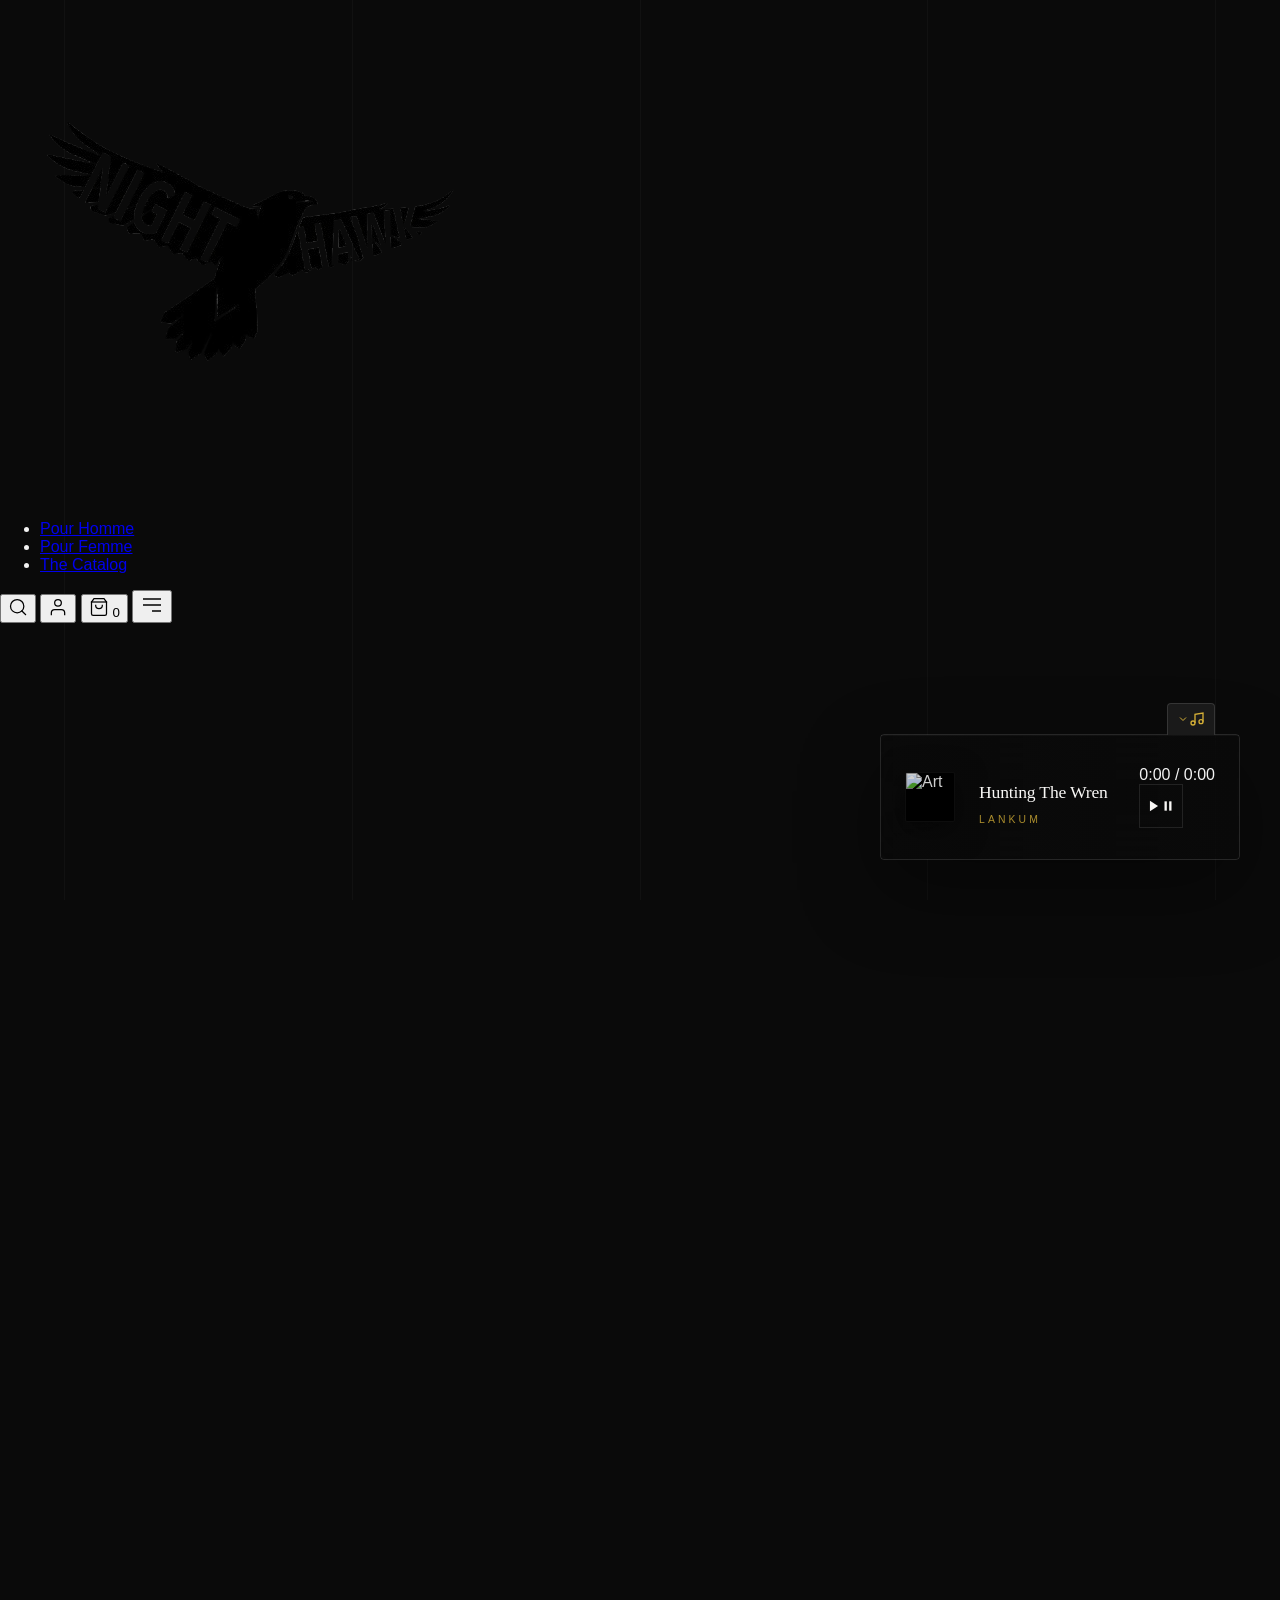
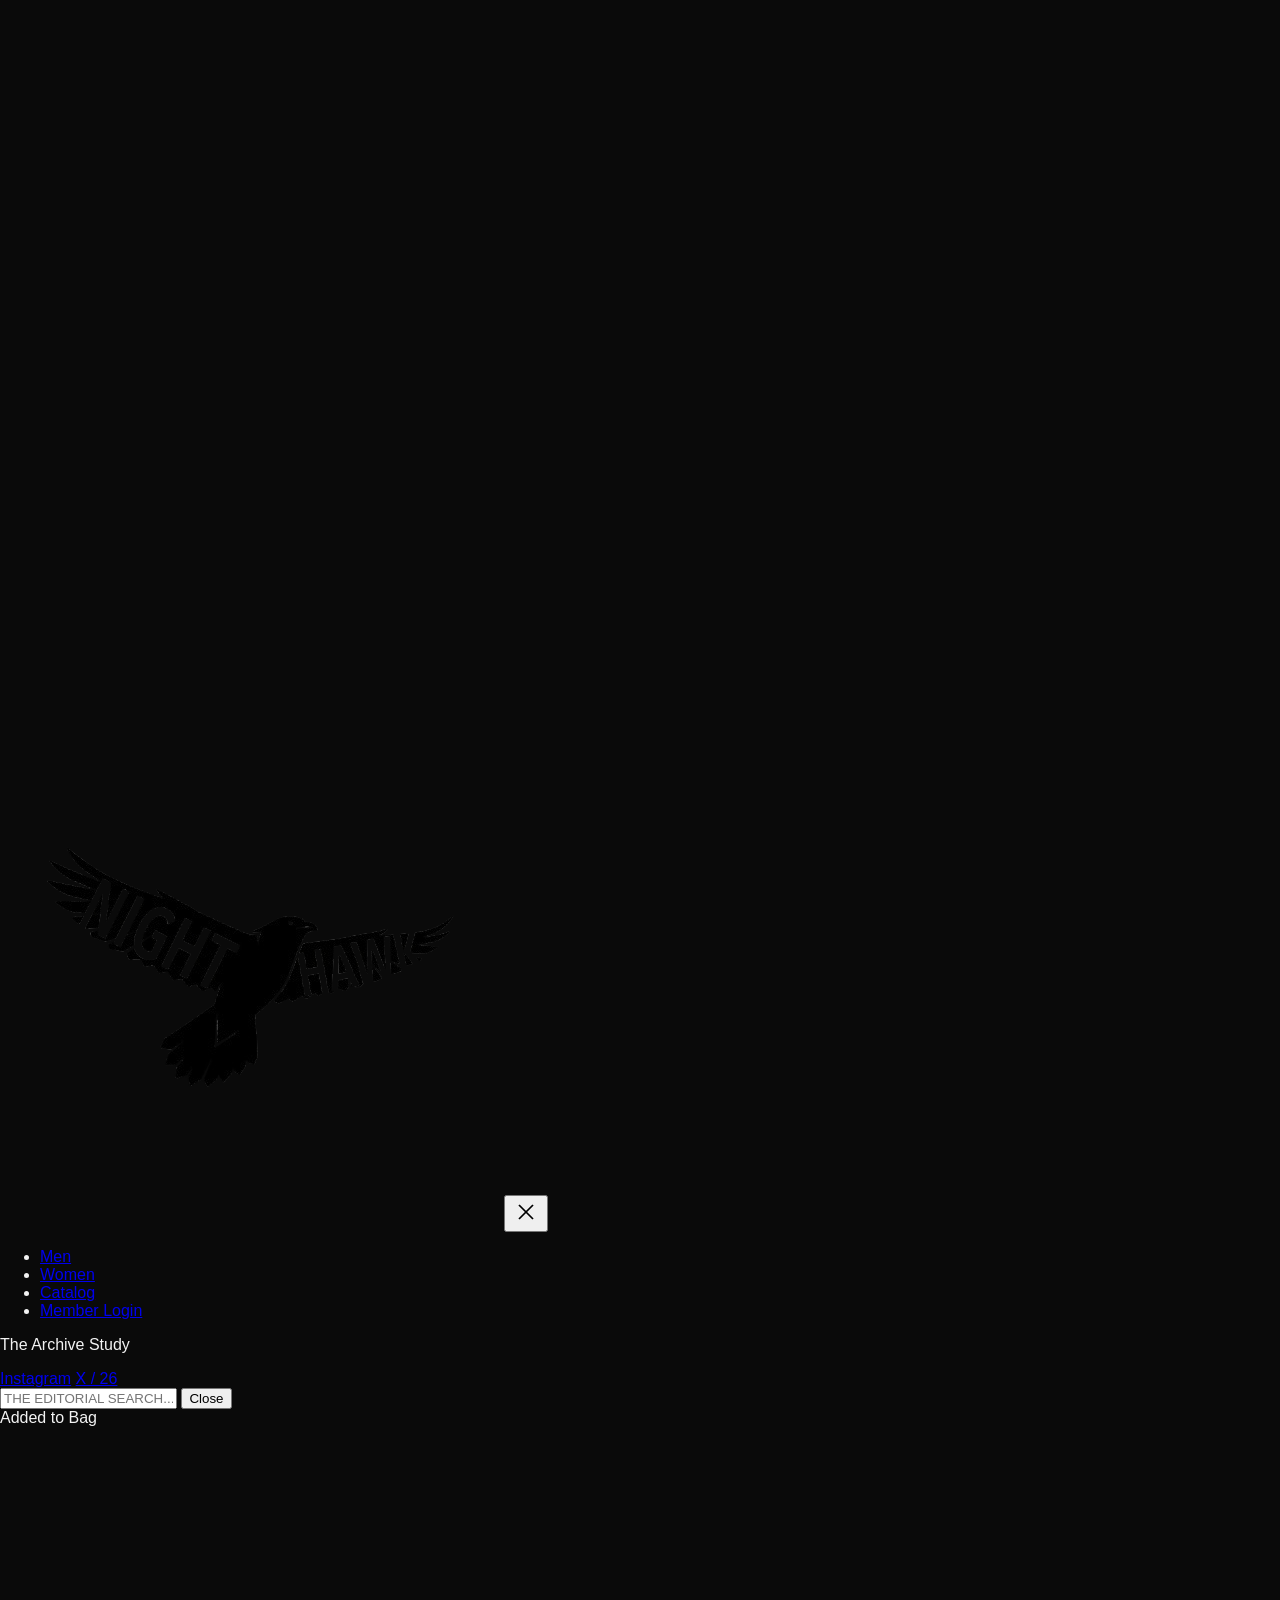
==== commit 56fa5c71: "feat: remove The Process navigation link from the top header on all pages" ====
--- a/index.html
+++ b/index.html
@@ -74,9 +74,7 @@
         <li><a href="index.html#products"
             class="text-xs uppercase tracking-widest text-charcoal hover:text-gold transition-colors duration-500">The
             Catalog</a></li>
-        <li><a href="#about"
-            class="text-xs uppercase tracking-widest text-warmgrey hover:text-charcoal transition-colors duration-500">The
-            Process</a></li>
+        
       </ul>
 
       <div class="flex items-center space-x-4 md:space-x-8">
@@ -149,7 +147,7 @@
       <div class="mb-12 reveal" style="transition-delay: 200ms;">
         <div class="music-player-card" style="background: transparent; overflow: hidden; border: 1px solid rgba(255,255,255,0.1);">
           <!-- Background Video -->
-          <video src="video/WhatsApp Video 2026-04-14 at 4.23.04 PM.mp4" autoplay loop muted playsinline class="absolute inset-0 w-full h-full object-cover z-0 opacity-70 pointer-events-none"></video>
+          <video src="video/Trippy_Night_Hawk_Video_Generation.mp4" autoplay loop muted playsinline class="absolute inset-0 w-full h-full object-cover z-0 opacity-70 pointer-events-none"></video>
           
           <div class="player-inner relative z-10" style="position: relative;">
             <div class="album-art-wrapper" id="albumArt">
